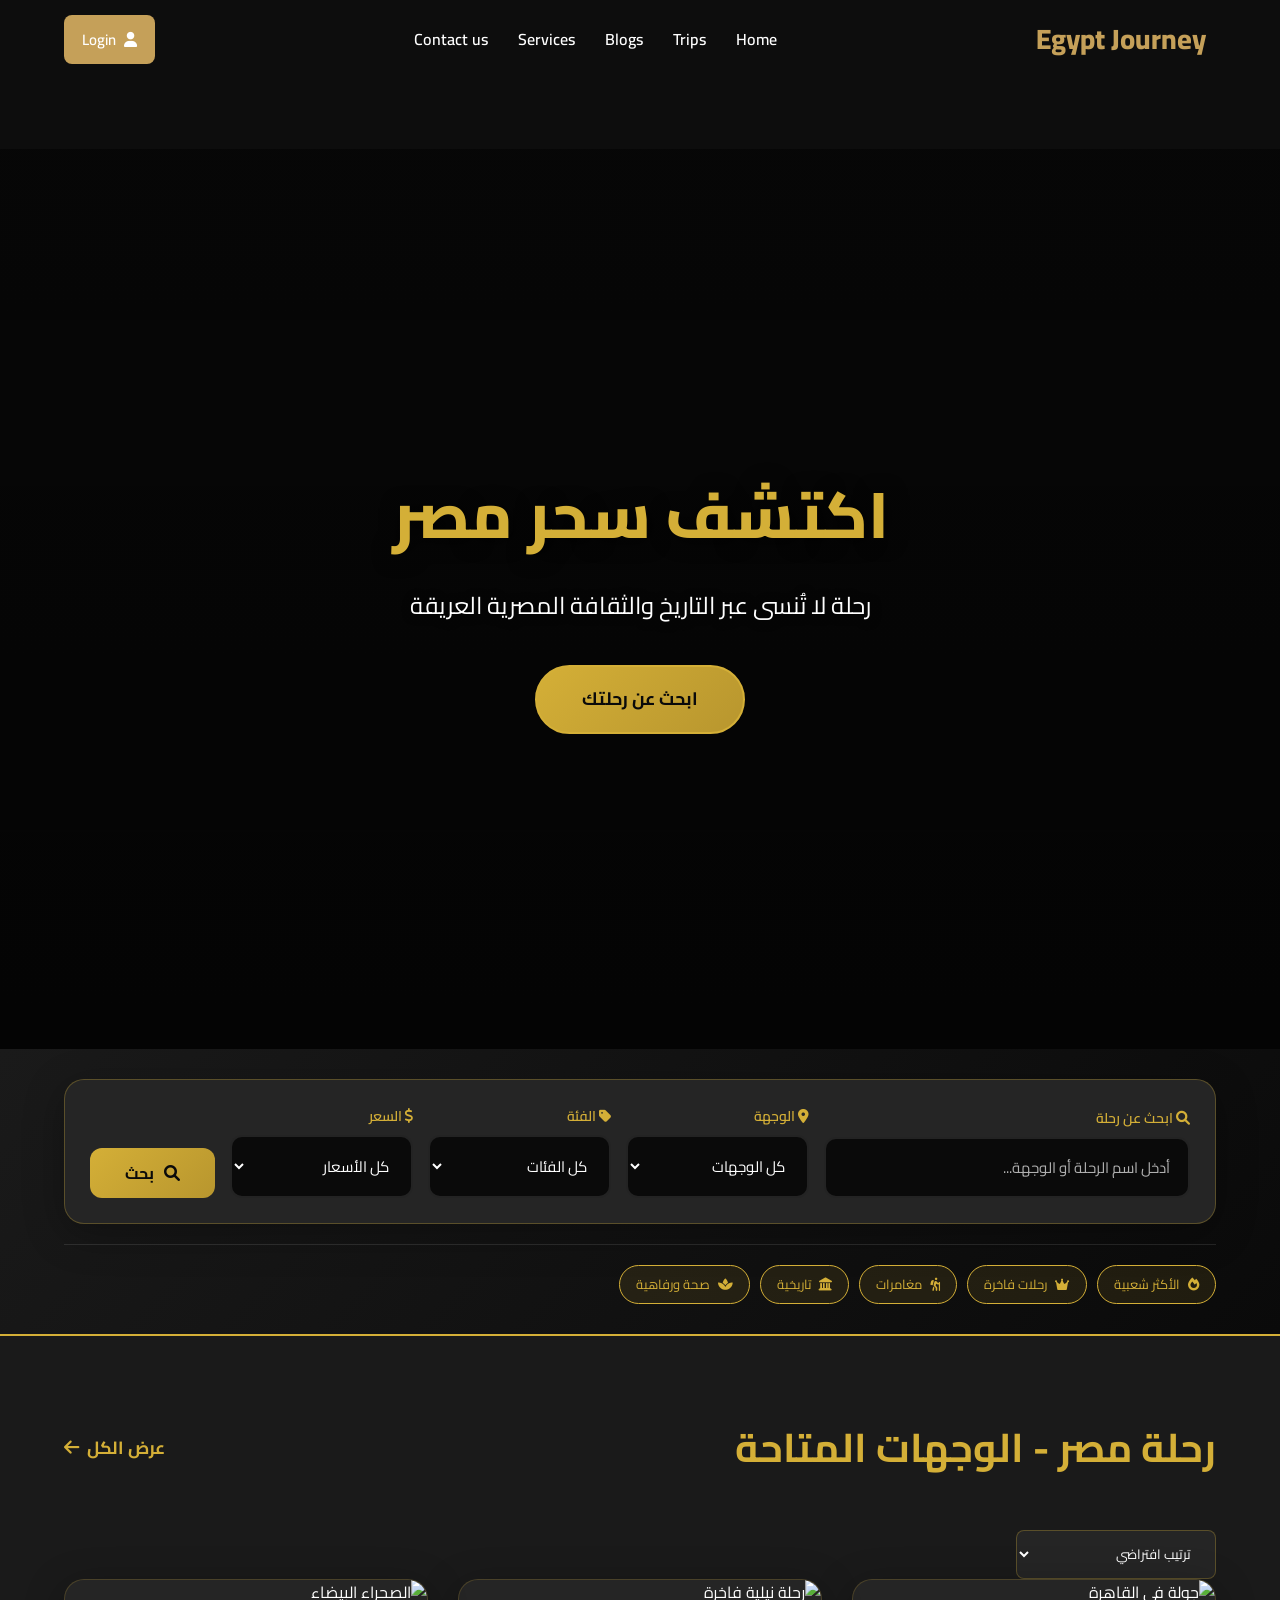
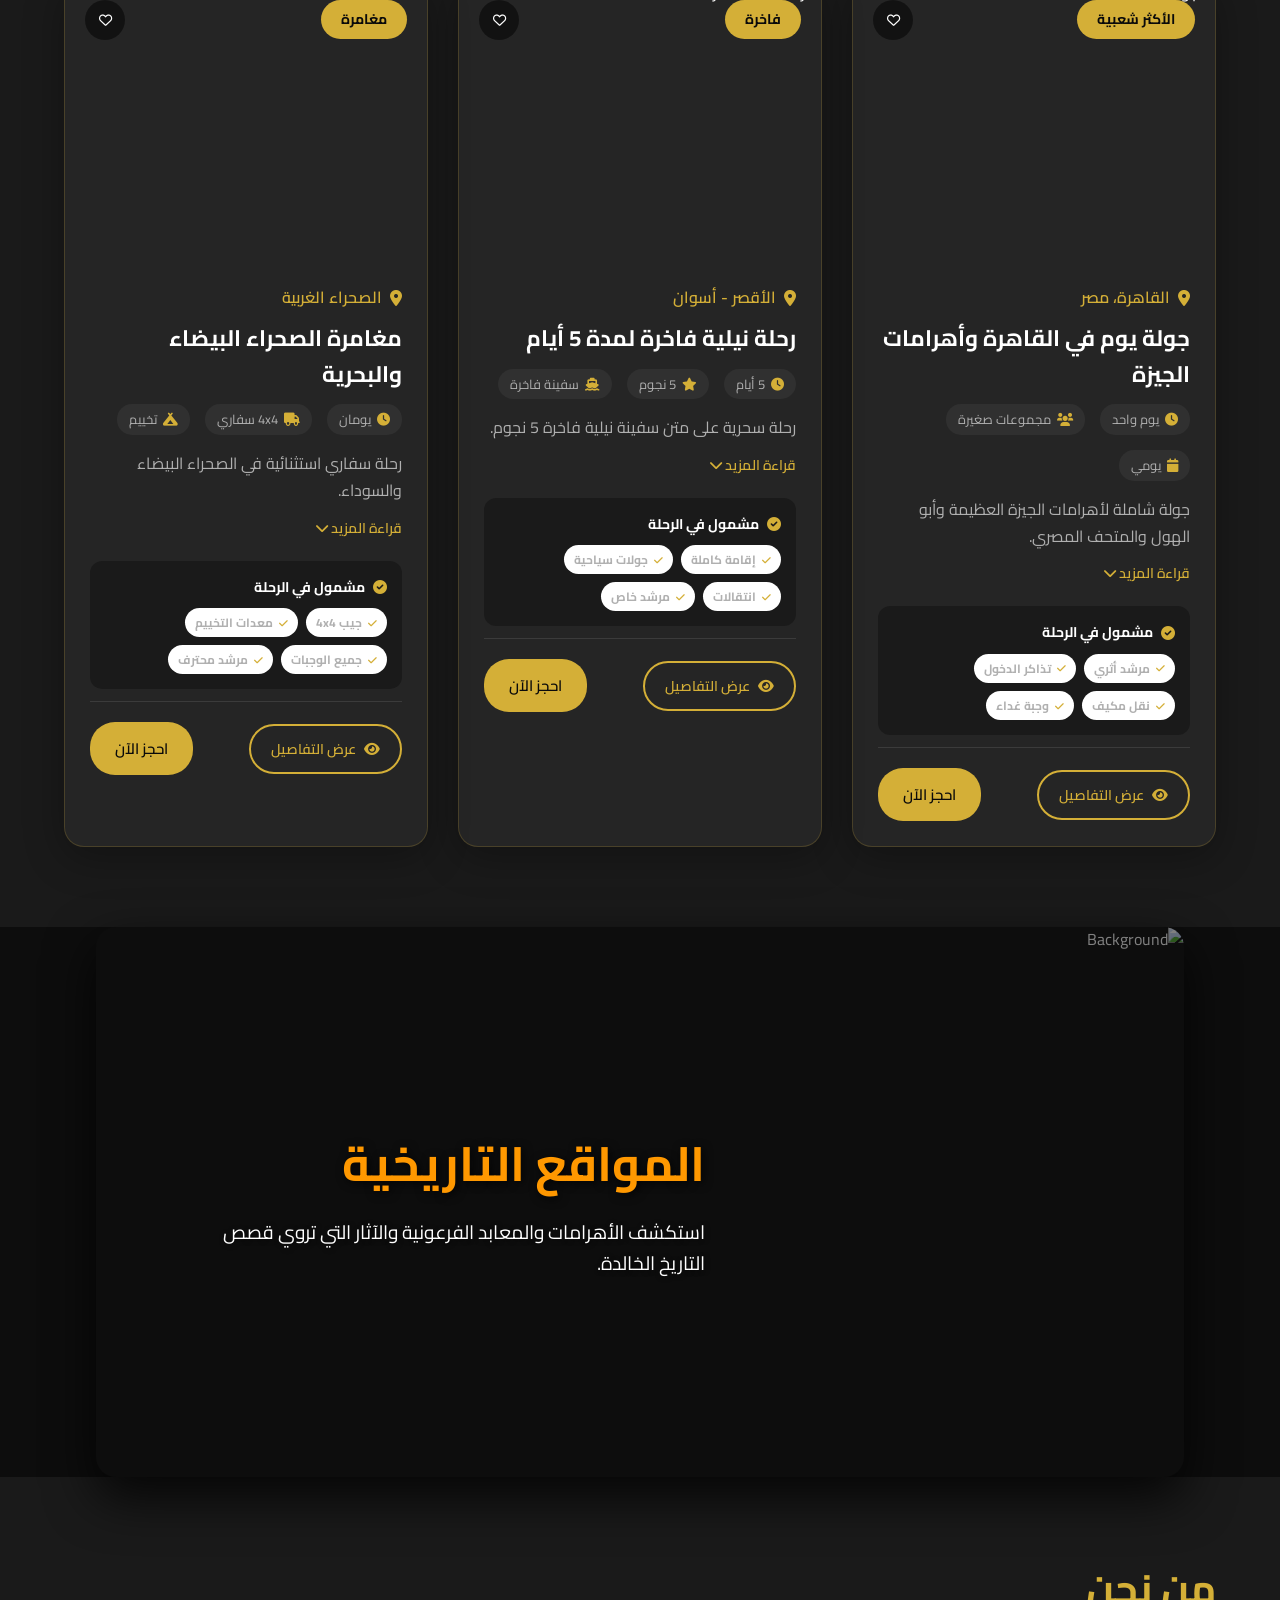
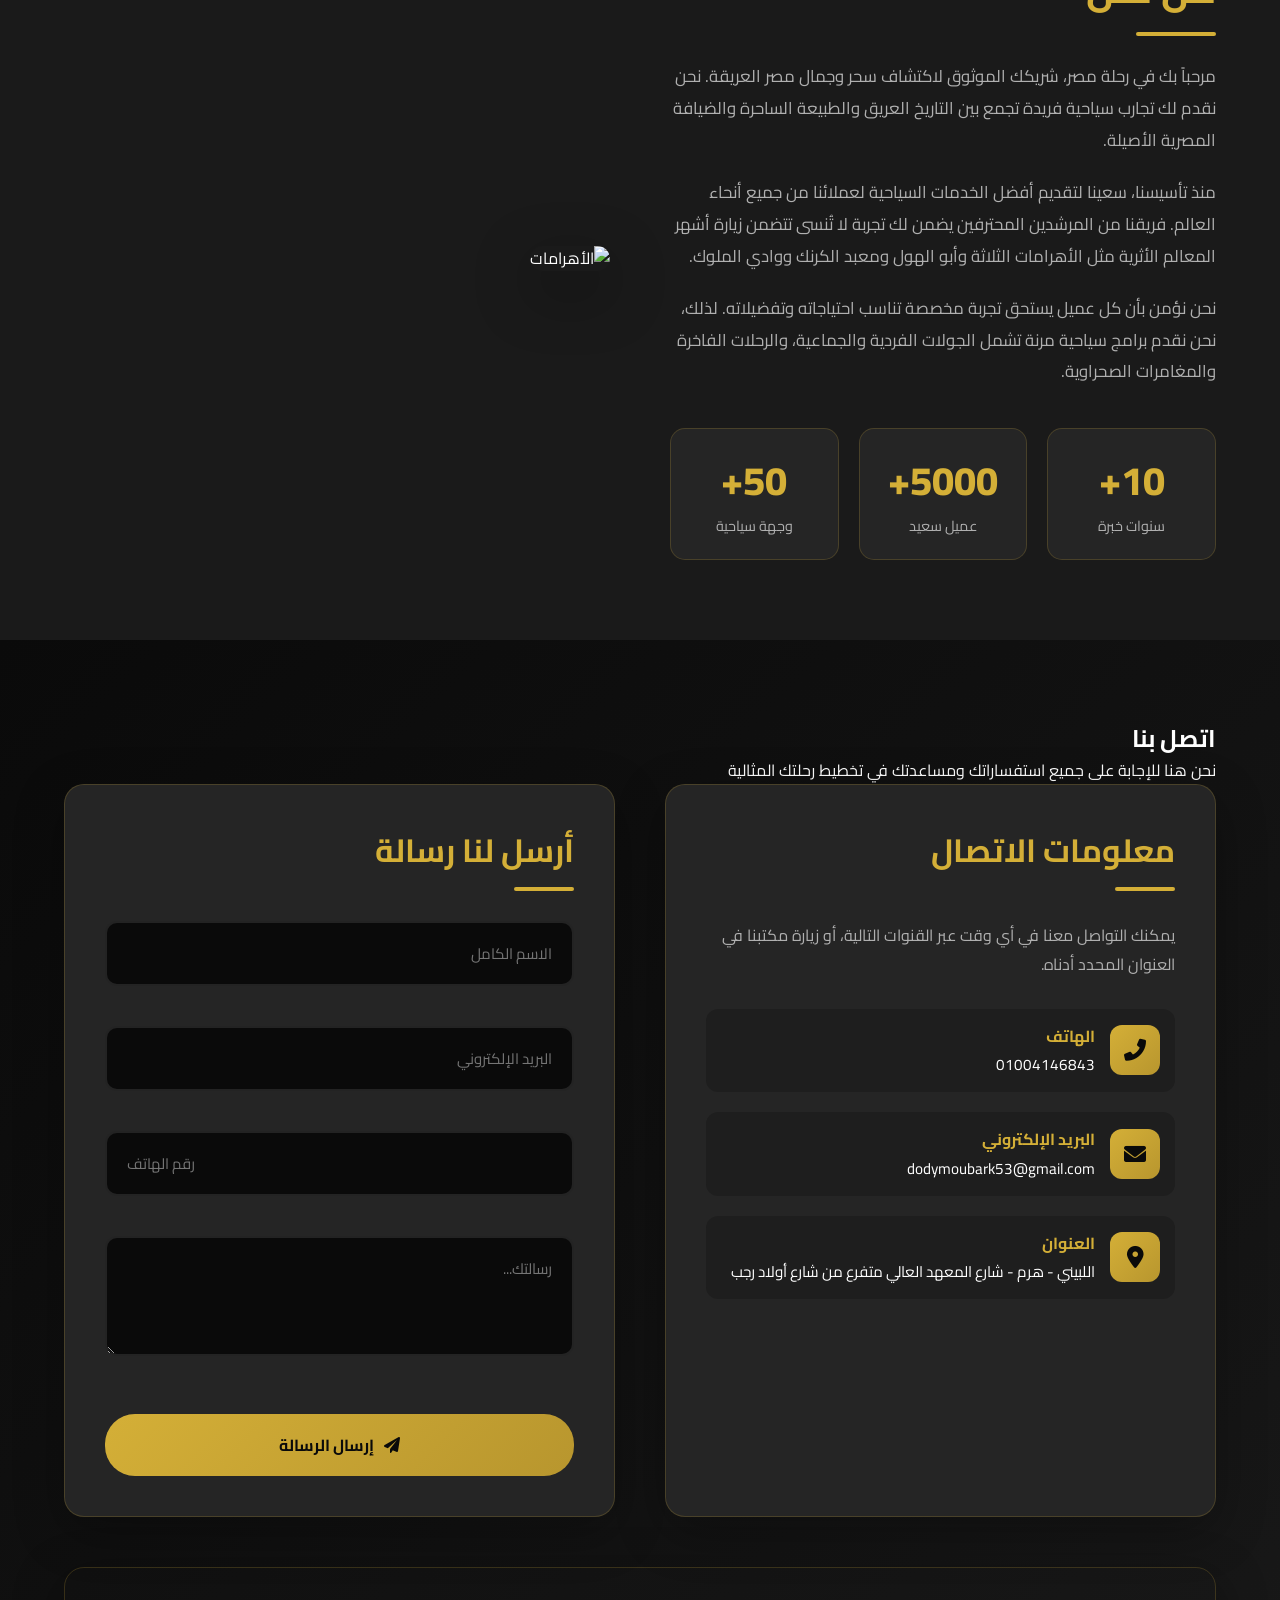
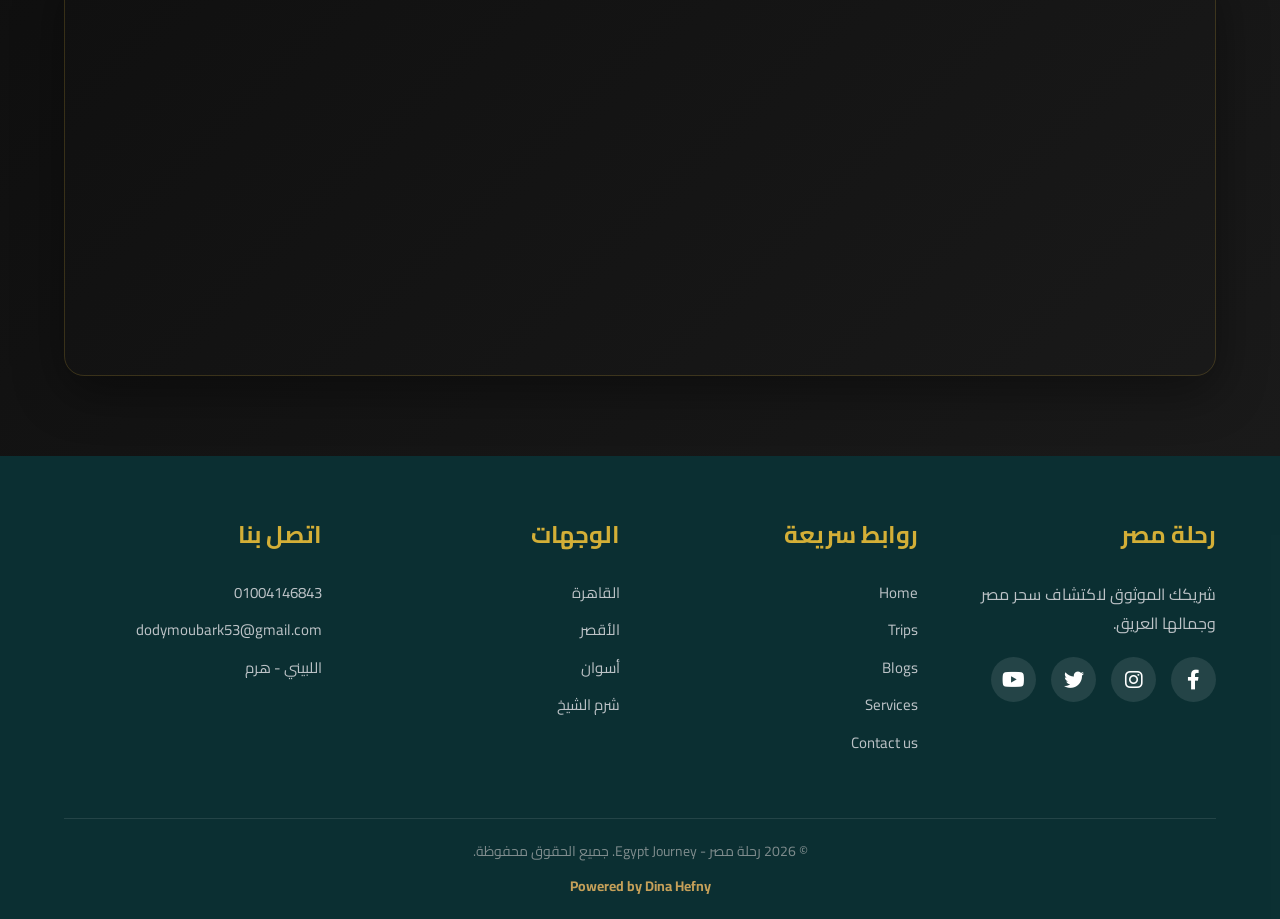
==== index.html @ 9438508a "Add files via upload" ====
﻿<!doctype html>
<html lang="ar" dir="rtl">
  <head>
    <meta charset="UTF-8" />
    <meta name="viewport" content="width=device-width, initial-scale=1.0" />
    <title>Egypt Journey | Tours & Travel</title>
    <link
      href="https://fonts.googleapis.com/css2?family=Cairo:wght@300;400;500;600;700;800&display=swap"
      rel="stylesheet"
    />
    <link
      rel="stylesheet"
      href="https://cdnjs.cloudflare.com/ajax/libs/font-awesome/6.4.0/css/all.min.css"
    />
    <link
      rel="stylesheet"
      href="https://cdnjs.cloudflare.com/ajax/libs/noUiSlider/15.7.0/nouislider.min.css"
    />
    <link
      rel="stylesheet"
      href="https://cdnjs.cloudflare.com/ajax/libs/font-awesome/6.0.0/css/all.min.css"
    />
    <link rel="stylesheet" href="style.css" />
  </head>

  <body>
    <nav class="navbar">
  <a href="#" class="logo">
    <i class="fas fa-pyramid"></i>
    Egypt Journey
  </a>

  <!-- زر الموبايل -->
  <button class="menu-toggle" id="menuToggle">
    <i class="fas fa-bars"></i>
  </button>

  <!-- القائمة -->
  <ul class="nav-menu" id="navMenu">
    <li><a href="index.html">Home</a></li>
    <li><a href="index.html#trips">Trips</a></li>
    <li><a href="index.html#blogs">Blogs</a></li>
    <li><a href="index.html#services">Services</a></li>
    <li><a href="index.html#contact">Contact us</a></li>

    <!-- زر اللوجين للموبايل -->
    <li class="mobile-login">
      <button class="login-btn" onclick="openLogin()">
        <i class="fas fa-user"></i> Login
      </button>
    </li>
  </ul>

  <!-- زر اللوجين للديسكتوب -->
  <div class="nav-actions">
    <button class="login-btn" onclick="openLogin()">
      <i class="fas fa-user"></i> Login
    </button>
  </div>
</nav>
    <!-- Hero Section -->
    <section class="hero">
      <video class="hero-video" autoplay muted loop playsinline>
        <source src="imgs/video33.mp4" type="video/mp4" />
      </video>

      <div class="hero-overlay"></div>

      <div class="hero-content">
        <h1>اكتشف سحر مصر</h1>
        <p>رحلة لا تُنسى عبر التاريخ والثقافة المصرية العريقة</p>
        <a href="#search-section" class="cta-button">ابحث عن رحلتك</a>
      </div>
    </section>

    <!-- Advanced Search Section -->
    <section class="search-section" id="search-section">
      <div class="search-container">
        <div class="search-box">
          <div class="search-input-group">
            <label><i class="fas fa-search"></i> ابحث عن رحلة</label>
            <input
              type="text"
              id="searchInput"
              placeholder="أدخل اسم الرحلة أو الوجهة..."
            />
          </div>

          <div class="search-input-group">
            <label><i class="fas fa-map-marker-alt"></i> الوجهة</label>
            <select id="locationFilter">
              <option value="">كل الوجهات</option>
              <option value="القاهرة">القاهرة</option>
              <option value="الأقصر">الأقصر</option>
              <option value="أسوان">أسوان</option>
              <option value="شرم الشيخ">شرم الشيخ</option>
              <option value="الغردقة">الغردقة</option>
              <option value="الإسكندرية">الإسكندرية</option>
              <option value="سيناء">سيناء</option>
              <option value="الصحراء الغربية">الصحراء الغربية</option>
              <option value="واحة سيوة">واحة سيوة</option>
            </select>
          </div>

          <div class="search-input-group">
            <label><i class="fas fa-tag"></i> الفئة</label>
            <select id="categoryFilter">
              <option value="">كل الفئات</option>
              <option value="شعبية">الأكثر شعبية</option>
              <option value="فاخرة">رحلات فاخرة</option>
              <option value="مغامرة">مغامرات</option>
              <option value="تاريخية">رحلات تاريخية</option>
              <option value="صحة">رعاية صحية</option>
            </select>
          </div>

          <div class="search-input-group">
            <label><i class="fas fa-dollar-sign"></i> السعر</label>
            <select id="priceFilter">
              <option value="">كل الأسعار</option>
              <option value="0-100">أقل من 100$</option>
              <option value="100-200">100$ - 200$</option>
              <option value="200-400">200$ - 400$</option>
              <option value="400+">400$ وأكثر</option>
            </select>
          </div>

          <button class="search-btn" onclick="applyFilters()">
            <i class="fas fa-search"></i>
            بحث
          </button>
        </div>

        <div class="filter-tags" id="filterTags">
          <span class="filter-tag" onclick="filterByCategory('شعبية')">
            <i class="fas fa-fire"></i> الأكثر شعبية
          </span>
          <span class="filter-tag" onclick="filterByCategory('فاخرة')">
            <i class="fas fa-crown"></i> رحلات فاخرة
          </span>
          <span class="filter-tag" onclick="filterByCategory('مغامرة')">
            <i class="fas fa-hiking"></i> مغامرات
          </span>
          <span class="filter-tag" onclick="filterByCategory('تاريخية')">
            <i class="fas fa-landmark"></i> تاريخية
          </span>
          <span class="filter-tag" onclick="filterByCategory('صحة')">
            <i class="fas fa-spa"></i> صحة ورفاهية
          </span>
        </div>
      </div>
    </section>

    <!-- Destinations Section -->
    <section class="destinations" id="destinations">
      <div class="destinations-container">
        <div class="destinations-header">
          <h2>رحلة مصر - الوجهات المتاحة</h2>
          <a href="#trips" class="view-all">
            عرض الكل
            <i class="fas fa-arrow-left"></i>
          </a>
        </div>

        
          <div class="sort-options">
            <select id="sortSelect" onchange="sortTrips()">
              <option value="default">ترتيب افتراضي</option>
              <option value="price-low">السعر: من الأقل للأعلى</option>
              <option value="price-high">السعر: من الأعلى للأقل</option>
              <option value="duration-low">المدة: من الأقصر للأطول</option>
              <option value="duration-high">المدة: من الأطول للأقصر</option>
              <option value="popular">الأكثر شعبية</option>
            </select>
          </div>
        </div>

        <div class="destinations-grid" id="trips">
          <div
            class="destination-card"
            data-category="شعبية تاريخية"
            data-location="القاهرة"
            data-price="85"
            data-duration="1"
            data-popular="true"
          >
            <div class="destination-img-container">
              <img
                src="https://images.unsplash.com/photo-1503177119275-0aa32b3a9368"
                alt="جولة في القاهرة"
                class="destination-img"
              />
              <span class="destination-badge">الأكثر شعبية</span>
              <button
                class="destination-wishlist"
                onclick="toggleWishlist(this)"
              >
                <i class="far fa-heart"></i>
              </button>
            </div>
            <div class="destination-info">
              <div class="destination-location">
                <i class="fas fa-map-marker-alt"></i> القاهرة، مصر
              </div>
              <h3>جولة يوم في القاهرة وأهرامات الجيزة</h3>
              <div class="trip-meta">
                <span class="trip-meta-item"
                  ><i class="fas fa-clock"></i> يوم واحد</span
                >
                <span class="trip-meta-item"
                  ><i class="fas fa-users"></i> مجموعات صغيرة</span
                >
                <span class="trip-meta-item"
                  ><i class="fas fa-calendar"></i> يومي</span
                >
              </div>
              <div class="trip-details">
                <p class="trip-short-desc">
                  جولة شاملة لأهرامات الجيزة العظيمة وأبو الهول والمتحف المصري.
                </p>
                <p class="trip-full-desc">
                  جولة شاملة مع مرشد لأهرامات الجيزة وأبو الهول ومعبد الوادي.
                  تتضمن الرحلة أيضاً زيارة للمتحف المصري في ميدان التحرير
                  للاطلاع على كنوز الملك توت عنخ آمون. تشمل الوجبة الغذائية في
                  مطعم محلي.
                </p>
                <button
                  class="read-more-btn"
                  onclick="toggleDescription(this, event)"
                >
                  قراءة المزيد <i class="fas fa-chevron-down"></i>
                </button>
              </div>
              <div class="included-section">
                <div class="included-title">
                  <i class="fas fa-check-circle"></i> مشمول في الرحلة
                </div>
                <div class="included-list">
                  <span class="included-item"
                    ><i class="fas fa-check"></i> مرشد أثري</span
                  >
                  <span class="included-item"
                    ><i class="fas fa-check"></i> تذاكر الدخول</span
                  >
                  <span class="included-item"
                    ><i class="fas fa-check"></i> نقل مكيف</span
                  >
                  <span class="included-item"
                    ><i class="fas fa-check"></i> وجبة غداء</span
                  >
                </div>
              </div>
              <div class="card-actions">
                <a href="detailspage.html?id=1" class="view-details-btn"
                  ><i class="fas fa-eye"></i> عرض التفاصيل</a
                >
                <button class="book-btn" onclick="openTripModal(0)">
                  احجز الآن
                </button>
              </div>
            </div>
          </div>

          <div
            class="destination-card"
            data-category="فاخرة"
            data-location="الأقصر"
            data-price="420"
            data-duration="5"
            data-popular="true"
          >
            <div class="destination-img-container">
              <img
                src="imgs/2.webp"
                alt="رحلة نيلية فاخرة"
                class="destination-img"
              />
              <span class="destination-badge">فاخرة</span>
              <button
                class="destination-wishlist"
                onclick="toggleWishlist(this)"
              >
                <i class="far fa-heart"></i>
              </button>
            </div>
            <div class="destination-info">
              <div class="destination-location">
                <i class="fas fa-map-marker-alt"></i> الأقصر - أسوان
              </div>
              <h3>رحلة نيلية فاخرة لمدة 5 أيام</h3>
              <div class="trip-meta">
                <span class="trip-meta-item"
                  ><i class="fas fa-clock"></i> 5 أيام</span
                >
                <span class="trip-meta-item"
                  ><i class="fas fa-star"></i> 5 نجوم</span
                >
                <span class="trip-meta-item"
                  ><i class="fas fa-ship"></i> سفينة فاخرة</span
                >
              </div>
              <div class="trip-details">
                <p class="trip-short-desc">
                  رحلة سحرية على متن سفينة نيلية فاخرة 5 نجوم.
                </p>
                <p class="trip-full-desc">
                  استمتع بزيارة معبد الكرنك ومعبد الأقصر ووادي الملوك ومعبد
                  حتشبسوت في الأقصر. وفي أسوان، قم بزيارة السد العالي ومعبد فيلة
                  واستمتع برحلة فلوكة في النيل.
                </p>
                <button
                  class="read-more-btn"
                  onclick="toggleDescription(this, event)"
                >
                  قراءة المزيد <i class="fas fa-chevron-down"></i>
                </button>
              </div>
              <div class="included-section">
                <div class="included-title">
                  <i class="fas fa-check-circle"></i> مشمول في الرحلة
                </div>
                <div class="included-list">
                  <span class="included-item"
                    ><i class="fas fa-check"></i> إقامة كاملة</span
                  >
                  <span class="included-item"
                    ><i class="fas fa-check"></i> جولات سياحية</span
                  >
                  <span class="included-item"
                    ><i class="fas fa-check"></i> انتقالات</span
                  >
                  <span class="included-item"
                    ><i class="fas fa-check"></i> مرشد خاص</span
                  >
                </div>
              </div>
              <div class="card-actions">
                <a href="detailspage.html?id=2" class="view-details-btn"
                  ><i class="fas fa-eye"></i> عرض التفاصيل</a
                >
                <button class="book-btn" onclick="openTripModal(1)">
                  احجز الآن
                </button>
              </div>
            </div>
          </div>

          <div
            class="destination-card"
            data-category="مغامرة"
            data-location="الصحراء الغربية"
            data-price="190"
            data-duration="2"
            data-popular="false"
          >
            <div class="destination-img-container">
              <img
                src="imgs/4.webp"
                alt="الصحراء البيضاء"
                class="destination-img"
              />
              <span class="destination-badge">مغامرة</span>
              <button
                class="destination-wishlist"
                onclick="toggleWishlist(this)"
              >
                <i class="far fa-heart"></i>
              </button>
            </div>
            <div class="destination-info">
              <div class="destination-location">
                <i class="fas fa-map-marker-alt"></i> الصحراء الغربية
              </div>
              <h3>مغامرة الصحراء البيضاء والبحرية</h3>
              <div class="trip-meta">
                <span class="trip-meta-item"
                  ><i class="fas fa-clock"></i> يومان</span
                >
                <span class="trip-meta-item"
                  ><i class="fas fa-truck"></i> 4x4 سفاري</span
                >
                <span class="trip-meta-item"
                  ><i class="fas fa-campground"></i> تخييم</span
                >
              </div>
              <div class="trip-details">
                <p class="trip-short-desc">
                  رحلة سفاري استثنائية في الصحراء البيضاء والسوداء.
                </p>
                <p class="trip-full-desc">
                  استكشف التكوينات الحجرية الفريدة وجبل كريستال. استمتع بالتخييم
                  تحت النجوم والسباحة في الينابيع الطبيعية الساخنة في واحة
                  بحرية.
                </p>
                <button
                  class="read-more-btn"
                  onclick="toggleDescription(this, event)"
                >
                  قراءة المزيد <i class="fas fa-chevron-down"></i>
                </button>
              </div>
              <div class="included-section">
                <div class="included-title">
                  <i class="fas fa-check-circle"></i> مشمول في الرحلة
                </div>
                <div class="included-list">
                  <span class="included-item"
                    ><i class="fas fa-check"></i> جيب 4x4</span
                  >
                  <span class="included-item"
                    ><i class="fas fa-check"></i> معدات التخييم</span
                  >
                  <span class="included-item"
                    ><i class="fas fa-check"></i> جميع الوجبات</span
                  >
                  <span class="included-item"
                    ><i class="fas fa-check"></i> مرشد محترف</span
                  >
                </div>
              </div>
              <div class="card-actions">
                <a href="detailspage.html?id=3" class="view-details-btn"
                  ><i class="fas fa-eye"></i> عرض التفاصيل</a
                >
                <button class="book-btn" onclick="openTripModal(2)">
                  احجز الآن
                </button>
              </div>
            </div>
          </div>
        </div>
      </div>
    </section>

    <!-- Features Section -->
    <div class="slider-container">
      <div class="slides">
        <div class="slide">
          <img
            src="imgs/Grand-Egyptian-Museum1-1280x960.jpeg"
            class="bg-img"
            alt="Background"
          />
          <div class="overlay">
            <h2>المواقع التاريخية</h2>
            <p>
              استكشف الأهرامات والمعابد الفرعونية والآثار التي تروي قصص التاريخ
              الخالدة.
            </p>
          </div>
        </div>

        <div class="slide">
          <img src="imgs/OIP.webp" class="bg-img" alt="Background" />
          <div class="overlay">
            <h2>تجربة فريدة</h2>
            <p>
              نجمع لك بين التراث والطبيعة الساحرة في رحلة لا تُنسى عبر الزمن.
            </p>
          </div>
        </div>

        <div class="slide">
          <img
            src="imgs/الاهرامات-750x430.png"
            class="bg-img"
            alt="Background"
          />
          <div class="overlay">
            <h2>لماذا تختارنا؟</h2>
            <p>
              لأننا نهتم بأدق التفاصيل لنضمن لك راحة ملكية في كل خطوة من رحلتك.
            </p>
          </div>
        </div>

        <div class="slide">
          <img src="imgs/OIP (2).webp" class="bg-img" alt="Background" />
          <div class="overlay">
            <h2>ابدأ رحلتك الآن</h2>
            <p>اكتشف أسرار الحضارة وجمال الطبيعة معنا اليوم.</p>
          </div>
        </div>
      </div>
    </div>

    <!-- About Section -->
    <section class="about-section" id="about">
      <div class="about-container">
        <div class="about-content">
          <div class="about-text">
            <h2>من نحن</h2>
            <p>
              مرحباً بك في رحلة مصر، شريكك الموثوق لاكتشاف سحر وجمال مصر
              العريقة. نحن نقدم لك تجارب سياحية فريدة تجمع بين التاريخ العريق
              والطبيعة الساحرة والضيافة المصرية الأصيلة.
            </p>
            <p>
              منذ تأسيسنا، سعينا لتقديم أفضل الخدمات السياحية لعملائنا من جميع
              أنحاء العالم. فريقنا من المرشدين المحترفين يضمن لك تجربة لا تُنسى
              تتضمن زيارة أشهر المعالم الأثرية مثل الأهرامات الثلاثة وأبو الهول
              ومعبد الكرنك ووادي الملوك.
            </p>
            <p>
              نحن نؤمن بأن كل عميل يستحق تجربة مخصصة تناسب احتياجاته وتفضيلاته.
              لذلك، نحن نقدم برامج سياحية مرنة تشمل الجولات الفردية والجماعية،
              والرحلات الفاخرة والمغامرات الصحراوية.
            </p>
            <div class="about-stats">
              <div class="stat-item">
                <span class="stat-number">10+</span>
                <span class="stat-label">سنوات خبرة</span>
              </div>
              <div class="stat-item">
                <span class="stat-number">5000+</span>
                <span class="stat-label">عميل سعيد</span>
              </div>
              <div class="stat-item">
                <span class="stat-number">50+</span>
                <span class="stat-label">وجهة سياحية</span>
              </div>
            </div>
          </div>
          <div class="about-image">
            <img
              src="https://images.unsplash.com/photo-1539650116574-8efeb43e2750"
              alt="الأهرامات"
            />
          </div>
        </div>
      </div>
    </section>

    <!-- Contact Section -->
    <section class="contact-section" id="contact">
      <div class="contact-container">
        <div class="section-header">
          <h2>اتصل بنا</h2>
          <p>
            نحن هنا للإجابة على جميع استفساراتك ومساعدتك في تخطيط رحلتك المثالية
          </p>
        </div>
        <div class="contact-wrapper">
          <div class="contact-info">
            <h2>معلومات الاتصال</h2>
            <p>
              يمكنك التواصل معنا في أي وقت عبر القنوات التالية، أو زيارة مكتبنا
              في العنوان المحدد أدناه.
            </p>
            <div class="contact-details">
              <div class="contact-item">
                <div class="contact-icon">
                  <i class="fas fa-phone-alt"></i>
                </div>
                <div class="contact-text">
                  <h4>الهاتف</h4>
                  <p>01004146843</p>
                </div>
              </div>
              <div class="contact-item">
                <div class="contact-icon">
                  <i class="fas fa-envelope"></i>
                </div>
                <div class="contact-text">
                  <h4>البريد الإلكتروني</h4>
                  <p>dodymoubark53@gmail.com</p>
                </div>
              </div>
              <div class="contact-item">
                <div class="contact-icon">
                  <i class="fas fa-map-marker-alt"></i>
                </div>
                <div class="contact-text">
                  <h4>العنوان</h4>
                  <p>
                    اللبيني - هرم - شارع المعهد العالي متفرع من شارع أولاد رجب
                  </p>
                </div>
              </div>
            </div>
          </div>
          <div class="contact-form-wrapper">
            <h2>أرسل لنا رسالة</h2>
            <form class="contact-form">
              <div class="form-group">
                <input type="text" placeholder="الاسم الكامل" required />
              </div>
              <div class="form-group">
                <input type="email" placeholder="البريد الإلكتروني" required />
              </div>
              <div class="form-group">
                <input type="tel" placeholder="رقم الهاتف" />
              </div>
              <div class="form-group">
                <textarea placeholder="رسالتك..." required></textarea>
              </div>
              <button type="submit" class="submit-btn">
                <i class="fas fa-paper-plane"></i>
                إرسال الرسالة
              </button>
            </form>
          </div>
        </div>
        <div class="map-container">
          <iframe
            src="https://www.google.com/maps/embed?pb=!1m18!1m12!1m3!1d3455.5!2d31.1!3d29.9!2m3!1f0!2f0!3f0!3m2!1i1024!2i768!4f13.1!3m3!1m2!1s0x0%3A0x0!2zMjnCsDU0JzAwLjAiTiAzMcKwMDYnMDAuMCJF!5e0!3m2!1sen!2seg!4v1620000000000!5m2!1sen!2seg"
            allowfullscreen=""
            loading="lazy"
            referrerpolicy="no-referrer-when-downgrade"
          ></iframe>
        </div>
      </div>
    </section>
    <!-- Footer -->
    <footer>
      <div class="footer-container">
        <div class="footer-col">
          <h3>رحلة مصر</h3>
          <p>شريكك الموثوق لاكتشاف سحر مصر وجمالها العريق.</p>
          <div class="social-links">
            <a href="#"><i class="fab fa-facebook-f"></i></a>
            <a href="#"><i class="fab fa-instagram"></i></a>
            <a href="#"><i class="fab fa-twitter"></i></a>
            <a href="#"><i class="fab fa-youtube"></i></a>
          </div>
        </div>
        <div class="footer-col">
          <h3>روابط سريعة</h3>
        <ul class="footer-links">
          <li><a href="#index.html">Home</a></li>
          <li><a href="#trips">Trips</a></li>
          <li><a href="#blogs">Blogs</a></li>
          <li><a href="#services">Services</a></li>
          <li><a href="#contact">Contact us</a></li>
        </ul>

        </div>
        <div class="footer-col">
          <h3>الوجهات</h3>
          <ul>
            <li><a href="#">القاهرة</a></li>
            <li><a href="#">الأقصر</a></li>
            <li><a href="#">أسوان</a></li>
            <li><a href="#">شرم الشيخ</a></li>
          </ul>
        </div>
        <div class="footer-col">
          <h3>اتصل بنا</h3>
          <ul>
            <li><a href="tel:01004146843">01004146843</a></li>
            <li>
              <a href="mailto:dodymoubark53@gmail.com"
                >dodymoubark53@gmail.com</a
              >
            </li>
            <li><a href="#">اللبيني - هرم</a></li>
          </ul>
        </div>
      </div>
      <div class="copyright">
        <p>&copy; 2026 رحلة مصر - Egypt Journey. جميع الحقوق محفوظة.</p>
        <p style="margin-top: 10px; font-weight: bold; color: #c5a059">
          Powered by Dina Hefny
        </p>
      </div>
    </footer>
    <div id="loginModal" class="modal">
  <div class="modal-content">
    <span class="close-btn" onclick="closeLogin()">&times;</span>
    <h2>Login</h2>
    <form>
      <div class="input-group">
        <label>Email</label>
        <input type="email" placeholder="Enter your email">
      </div>
      <div class="input-group">
        <label>Password</label>
        <input type="password" placeholder="Enter your password">
      </div>
      <button type="submit" class="submit-btn">Login</button>
    </form>
  </div>
</div>
        <script src="script.js"></script>
  </body>
  
</html>
---- style.css ----
:root {
  --primary-black: #0a0a0a;
  --secondary-black: #1a1a1a;
  --dark-gray: #252525;
  --gold: #d4af37;
  --gold-bright: #f4cf67;
  --gold-dark: #b8962e;
  --white: #ffffff;
  --light-gray: #f5f5f5;
  --dark-text: #ffffff;
  --light-text: #b0b0b0;
  --bg-light: #0d0d0d;
  --bg-dark: #0a0a0a;
  --success: #27ae60;
  --danger: #e74c3c;
  scroll-behavior: smooth;
}

* {
  margin: 0;
  padding: 0;
  box-sizing: border-box;
  font-family: "Cairo", sans-serif;
}

body {
  background-color: var(--bg-light);
  color: var(--dark-text);
  line-height: 1.6;
}
/* =========================
   HEADER
========================= */

header {
  background: linear-gradient(
    180deg,
    rgba(10, 10, 10, 0.98) 0%,
    rgba(10, 10, 10, 0.9) 100%
  );

  backdrop-filter: blur(10px);

  box-shadow: 0 2px 30px rgba(212, 175, 55, 0.15);

  position: fixed;
  top: 0;
  left: 0;

  width: 100%;

  z-index: 1000;
}

/* =========================
   NAVBAR
========================= */

.navbar {
  max-width: 1400px;

  margin: auto;

  padding: 15px 5%;

  display: flex;
  justify-content: space-between;
  align-items: center;

  position: relative;
}

/* =========================
   LOGO
========================= */

.logo {
  text-decoration: none;

  color: #c5a059;

  font-size: 28px;
  font-weight: 800;

  display: flex;
  align-items: center;
  gap: 10px;

  z-index: 1001;
}

/* =========================
   MENU
========================= */

.nav-menu {
  display: flex;
  align-items: center;
  gap: 30px;

  list-style: none;
}

.nav-menu li {
  list-style: none;
}

.nav-menu a {
  color: white;

  text-decoration: none;

  font-size: 16px;
  font-weight: 600;

  position: relative;

  transition: 0.3s;
}

.nav-menu a::after {
  content: "";

  position: absolute;

  bottom: -5px;
  left: 0;

  width: 0;
  height: 2px;

  background: #c5a059;

  transition: 0.3s;
}

.nav-menu a:hover {
  color: #c5a059;
}

.nav-menu a:hover::after {
  width: 100%;
}

/* =========================
   LOGIN BUTTON
========================= */

.login-btn {
  background: #c5a059;
  color: white;

  border: none;

  padding: 10px 18px;

  border-radius: 8px;

  cursor: pointer;

  display: flex;
  align-items: center;
  gap: 8px;

  font-size: 15px;
  font-weight: 600;

  transition: 0.3s;
}

.login-btn:hover {
  background: #b08e4d;
  transform: translateY(-2px);
}

/* =========================
   MENU BUTTON
========================= */

.menu-toggle {
  display: none;

  background: transparent;
  border: none;

  color: white;

  font-size: 28px;

  cursor: pointer;

  z-index: 1001;
}

/* =========================
   MOBILE LOGIN
========================= */

.mobile-login {
  display: none;
}

/* =========================
   MODAL
========================= */

.modal {
  display: none;
  position: fixed;
  left: 0;
  top: 0;
  width: 100%;
  height: 100%;
  background: rgba(0, 0, 0, 0.7);
  z-index: 3000;
  padding: 20px;
}

.modal-content {
  background: white;
  width: 90%;
  max-width: 400px;
  margin: 80px auto;
  padding: 30px;
  border-radius: 15px;
animation: fadein 0.3s ease;
  position: relative;
}

.close-btn {
  position: absolute;

  right: 15px;
  top: 10px;

  font-size: 24px;

  cursor: pointer;
}

/* =========================
   FORM
========================= */

.input-group {
  margin-bottom: 15px;
}

.input-group label {
  display: block;

  margin-bottom: 5px;

  font-weight: bold;
}

.input-group input {
  width: 100%;

  padding: 12px;

  border: 1px solid #ddd;

  border-radius: 8px;

  outline: none;
}

.submit-btn {
  width: 100%;

  padding: 12px;

  background: #c5a059;
  color: white;

  border: none;

  border-radius: 8px;

  cursor: pointer;

  font-size: 16px;
  font-weight: bold;
}

/* =========================
   TABLET
========================= */

@media (max-width: 992px) {
  .nav-menu {
    gap: 20px;
  }
}
/* =========================
 /* =========================
   MOBILE (768px) - الحل النهائي
========================= */

@media (max-width: 768px) {
  body {
    overflow-x: hidden;
  }

  /* الزرار لازم يكون واخد position عشان الـ z-index يشتغل */
  .menu-toggle {
    display: block;
    position: relative; 
    z-index: 2001; 
    color: white !important; /* عشان نتأكد إنه باين */
  }

  .nav-actions {
    display: none;
  }

  .mobile-login {
    display: block !important;
  }

  .nav-menu {
    position: fixed; 
    top: 0;
    right: -100%; /* مستخبية بره */
    width: 250px; /* عرض محدد عشان تبان */
    height: 100vh;
    background: #0a0a0a !important; /* لون غامق صريح */
    display: flex !important; /* لازم تكون فليكس */
    flex-direction: column;
    justify-content: center;
    align-items: center;
    gap: 30px;
    transition: 0.4s ease-in-out;
    z-index: 2000; 
    box-shadow: -10px 0 20px rgba(0,0,0,0.5);
    
    /* إلغاء أي خصائص قديمة ممكن تعطلها */
    max-height: none !important; 
    overflow: visible !important;
    opacity: 1 !important;
  }

  /* الكلاس اللي الـ JS بيضيفه */
  .nav-menu.active {
    right: 0 !important; /* بتدخل الشاشة */
  }

  .nav-menu li {
    width: 100%;
    text-align: center;
  }

  .nav-menu a {
    font-size: 20px;
    color: white !important;
    display: block;
  }
}
/* =========================
   SMALL MOBILE
========================= */

@media (max-width: 480px) {

  .navbar {
    padding: 15px;
  }

  .logo {
    font-size: 20px;
  }

  .nav-menu a {
    font-size: 16px;
  }

  .login-btn {
    width: 100%;
    justify-content: center;
  }

  .modal-content {
    margin-top: 100px;
  }
}
/* Hero Section */
.hero {
  height: 100vh;
  position: relative;
  display: flex;
  flex-direction: column;
  justify-content: center;
  align-items: center;
  text-align: center;
  color: var(--white);
  padding: 20px;
  margin-top: 70px;
  overflow: hidden;
}

.hero-video {
  position: absolute;
  top: 50%;
  left: 50%;
  min-width: 100%;
  min-height: 100%;
  width: 100vw;
  height: 100vh;
  transform: translate(-50%, -50%);
  z-index: -1;
  object-fit: cover;
  pointer-events: none;
}

.hero-overlay {
  position: absolute;
  top: 0;
  left: 0;
  width: 100%;
  height: 100%;
  background: linear-gradient(rgba(0, 0, 0, 0.5), rgba(0, 0, 0, 0.7));
  z-index: 0;
}

.hero-content {
  position: relative;
  z-index: 1;
}

.hero h1 {
  font-size: 4rem;
  font-weight: 800;
  margin-bottom: 20px;
  text-shadow: 2px 2px 20px rgba(0, 0, 0, 0.8);
  animation: fadeInUp 1s ease;
  color: var(--gold);
}

.hero p {
  font-size: 1.5rem;
  margin-bottom: 40px;
  opacity: 0.95;
  animation: fadeInUp 1s ease 0.2s both;
  text-shadow: 1px 1px 10px rgba(0, 0, 0, 0.8);
}

.cta-button {
  background: linear-gradient(135deg, var(--gold), var(--gold-dark));
  color: var(--primary-black);
  padding: 18px 45px;
  font-size: 18px;
  font-weight: 700;
  border: 2px solid var(--gold);
  border-radius: 50px;
  cursor: pointer;
  transition: all 0.3s ease;
  text-decoration: none;
  display: inline-block;
  animation: fadeInUp 1s ease 0.4s both;
}

.cta-button:hover {
  background: linear-gradient(135deg, var(--gold-bright), var(--gold));
  transform: translateY(-3px);
  box-shadow: 0 10px 40px rgba(212, 175, 55, 0.5);
}

@keyframes fadeInUp {
  from {
    opacity: 0;
    transform: translateY(30px);
  }

  to {
    opacity: 1;
    transform: translateY(0);
  }
}

/* Advanced Search Bar */
.search-section {
  background: linear-gradient(
    135deg,
    var(--secondary-black) 0%,
    var(--primary-black) 100%
  );
  padding: 30px 5%;
  border-bottom: 2px solid var(--gold);
}

.search-container {
  max-width: 1200px;
  margin: 0 auto;
}

.search-box {
  background: var(--dark-gray);
  border-radius: 20px;
  padding: 25px;
  display: grid;
  grid-template-columns: 2fr 1fr 1fr 1fr auto;
  gap: 15px;
  align-items: end;
  border: 1px solid rgba(212, 175, 55, 0.3);
  box-shadow: 0 10px 40px rgba(0, 0, 0, 0.3);
}

.search-input-group {
  display: flex;
  flex-direction: column;
  gap: 8px;
}

.search-input-group label {
  font-size: 14px;
  color: var(--gold);
  font-weight: 600;
}

.search-input-group input,
.search-input-group select {
  padding: 14px 18px;
  border: 2px solid rgba(255, 255, 255, 0.1);
  border-radius: 12px;
  background: var(--primary-black);
  color: var(--white);
  font-size: 15px;
  font-family: "Cairo", sans-serif;
  transition: all 0.3s ease;
}

.search-input-group input:focus,
.search-input-group select:focus {
  outline: none;
  border-color: var(--gold);
  box-shadow: 0 0 0 4px rgba(212, 175, 55, 0.1);
}

.search-input-group input::placeholder {
  color: var(--light-text);
}

.search-btn {
  background: linear-gradient(135deg, var(--gold), var(--gold-dark));
  color: var(--primary-black);
  padding: 16px 35px;
  border: none;
  border-radius: 12px;
  font-weight: 700;
  font-size: 16px;
  cursor: pointer;
  transition: all 0.3s ease;
  display: flex;
  align-items: center;
  gap: 10px;
  height: 50px;
}

.search-btn:hover {
  background: linear-gradient(135deg, var(--gold-bright), var(--gold));
  transform: translateY(-2px);
  box-shadow: 0 5px 20px rgba(212, 175, 55, 0.4);
}

/* Filter Tags */
.filter-tags {
  display: flex;
  flex-wrap: wrap;
  gap: 10px;
  margin-top: 20px;
  padding-top: 20px;
  border-top: 1px solid rgba(255, 255, 255, 0.1);
}

.filter-tag {
  background: rgba(212, 175, 55, 0.1);
  border: 1px solid var(--gold);
  color: var(--gold);
  padding: 8px 16px;
  border-radius: 20px;
  font-size: 13px;
  cursor: pointer;
  transition: all 0.3s ease;
  display: flex;
  align-items: center;
  gap: 8px;
}

.filter-tag:hover,
.filter-tag.active {
  background: var(--gold);
  color: var(--primary-black);
}

.filter-tag .close-tag {
  font-size: 10px;
  opacity: 0.7;
}

.filter-tag .close-tag:hover {
  opacity: 1;
}

/* Results Counter */
.results-info {
  display: flex;
  justify-content: space-between;
  align-items: center;
  margin-bottom: 30px;
  flex-wrap: wrap;
  gap: 15px;
}

.results-count {
  font-size: 1.1rem;
  color: var(--light-text);
}

.results-count span {
  color: var(--gold);
  font-weight: 700;
}

.sort-options select {
  padding: 10px 20px;
  border: 1px solid rgba(212, 175, 55, 0.3);
  border-radius: 8px;
  background: var(--dark-gray);
  color: var(--white);
  font-family: "Cairo", sans-serif;
  cursor: pointer;
}

/* Features Section */
  

      /* حاوية السلايدر الأساسية (نفس مقاسات الكود الأول) */
      .slider-container {
        margin: auto;
        position: relative;
        width: 85%;
        max-width: 1100px;
        height: 550px;
        overflow: hidden;
        border-radius: 20px;
        box-shadow: 0 20px 50px rgba(0, 0, 0, 0.8);
      }

      /* الصور وتأثير الحركة (نفس المنطق) */
      .slides {
        display: flex;
        width: 400%; /* عدد المميزات 4 */
        height: 100%;
        animation: slideAnimation 16s infinite ease-in-out;
      }

      .slide {
        width: 25%; /* تقسيم العرض على 4 */
        height: 100%;
        position: relative;
      }

      /* تنسيق الصور والخلفية داخل السلايد */
      .slide .bg-img {
        width: 100%;
        height: 100%;
        object-fit: cover;
        filter: brightness(0.5); /* تغميق الخلفية عشان الكلام يظهر */
      }

      /* إضافة الشخصية (Character) فوق الخلفية */
      .character-img {
        position: absolute;
        bottom: 0;
        right: 10%;
        height: 90%;
        z-index: 5;
        transition: 0.5s;
      }

      /* انيميشن الحركة التلقائية (معدل ليتناسب مع RTL) */
      @keyframes slideAnimation {
        0%, 20% { transform: translateX(0); }
        25%, 45% { transform: translateX(25%); }
        50%, 70% { transform: translateX(50%); }
        75%, 95% { transform: translateX(75%); }
        100% { transform: translateX(0); }
      }

      /* الطبقة اللي بتخلي الكلام يظهر (نفس استايل الكود الأول) */
      .overlay {
        position: absolute;
        top: 50%;
        left: 10%;
        transform: translateY(-50%);
        color: white;
        z-index: 10;
        max-width: 500px;
        text-align: right;
      }

      .overlay h2 {
        font-size: 3rem;
        margin-bottom: 15px;
        color: #ff9800; /* لون مميز للعنوان */
        text-shadow: 2px 2px 10px rgba(0, 0, 0, 0.8);
      }

      .overlay p {
        font-size: 1.2rem;
        line-height: 1.6;
        text-shadow: 1px 1px 5px rgba(0, 0, 0, 0.5);
      }

      /* أيقونة اختيارية فوق العنوان */
      .feature-icon {
        font-size: 2.5rem;
        margin-bottom: 10px;
        display: block;
      }
/* Destinations Section */
.destinations {
  background: var(--secondary-black);
  padding: 80px 5%;
}

.destinations-container {
  max-width: 1400px;
  margin: 0 auto;
}

.destinations-header {
  display: flex;
  justify-content: space-between;
  align-items: center;
  margin-bottom: 50px;
  flex-wrap: wrap;
  gap: 20px;
}

.destinations-header h2 {
  font-size: 2.5rem;
  color: var(--gold);
}

.view-all {
  color: var(--gold);
  text-decoration: none;
  font-weight: 700;
  font-size: 1.1rem;
  display: flex;
  align-items: center;
  gap: 8px;
  transition: 0.3s;
}

.view-all:hover {
  color: var(--gold-bright);
  gap: 15px;
}

.destinations-grid {
  display: grid;
  grid-template-columns: repeat(auto-fit, minmax(320px, 1fr));
  gap: 30px;
}

.destination-card {
  background: var(--dark-gray);
  border-radius: 20px;
  overflow: hidden;
  box-shadow: 0 10px 40px rgba(0, 0, 0, 0.3);
  transition: all 0.4s cubic-bezier(0.175, 0.885, 0.32, 1.275);
  position: relative;
  border: 1px solid rgba(212, 175, 55, 0.2);
  cursor: pointer;
}

.destination-card::before {
  content: "";
  position: absolute;
  top: 0;
  left: 0;
  right: 0;
  height: 5px;
  background: linear-gradient(90deg, var(--gold), var(--gold-dark));
  transform: scaleX(0);
  transition: transform 0.4s ease;
  z-index: 10;
}

.destination-card:hover {
  transform: translateY(-15px);
  box-shadow: 0 25px 80px rgba(212, 175, 55, 0.2);
  border-color: var(--gold);
}

.destination-card:hover::before {
  transform: scaleX(1);
}

.destination-card.hidden {
  display: none;
}

.destination-img-container {
  position: relative;
  height: 280px;
  overflow: hidden;
}

.destination-img {
  width: 100%;
  height: 100%;
  object-fit: cover;
  transition: transform 0.5s ease;
}

.destination-card:hover .destination-img {
  transform: scale(1.1);
}

.destination-badge {
  position: absolute;
  top: 20px;
  right: 20px;
  background: var(--gold);
  color: var(--primary-black);
  padding: 8px 20px;
  border-radius: 20px;
  font-weight: 700;
  font-size: 14px;
}

.destination-wishlist {
  position: absolute;
  top: 20px;
  left: 20px;
  background: rgba(0, 0, 0, 0.5);
  width: 40px;
  height: 40px;
  border-radius: 50%;
  display: flex;
  align-items: center;
  justify-content: center;
  color: var(--white);
  cursor: pointer;
  transition: all 0.3s ease;
  border: none;
}

.destination-wishlist:hover,
.destination-wishlist.active {
  background: var(--gold);
  color: var(--primary-black);
}

.destination-info {
  padding: 25px;
}

.destination-location {
  display: flex;
  align-items: center;
  gap: 8px;
  color: var(--gold);
  font-weight: 600;
  margin-bottom: 10px;
}

.destination-info h3 {
  font-size: 1.4rem;
  margin-bottom: 12px;
  color: var(--white);
}

.trip-meta {
  display: flex;
  gap: 15px;
  margin-bottom: 15px;
  flex-wrap: wrap;
}

.trip-meta-item {
  display: flex;
  align-items: center;
  gap: 6px;
  font-size: 13px;
  color: var(--light-text);
  background: rgba(255, 255, 255, 0.05);
  padding: 5px 12px;
  border-radius: 15px;
}

.trip-meta-item i {
  color: var(--gold);
}

.destination-description {
  color: var(--light-text);
  margin-bottom: 20px;
  line-height: 1.7;
}

.trip-details {
  margin-bottom: 20px;
}

.trip-short-desc {
  color: var(--light-text);
  line-height: 1.7;
}

.trip-full-desc {
  display: none;
  color: var(--light-text);
  line-height: 1.8;
  margin-top: 15px;
  padding-top: 15px;
  border-top: 1px dashed rgba(255, 255, 255, 0.2);
}

.trip-full-desc.show {
  display: block;
  animation: fadeIn 0.5s ease;
}

@keyframes fadeIn {
  from {
    opacity: 0;
  }

  to {
    opacity: 1;
  }
}

.read-more-btn {
  background: none;
  border: none;
  color: var(--gold);
  font-weight: 600;
  cursor: pointer;
  padding: 0;
  margin-top: 10px;
  font-size: 14px;
  transition: 0.3s;
}

.read-more-btn:hover {
  color: var(--gold-bright);
}

.read-more-btn i {
  transition: 0.3s;
}

.read-more-btn.active i {
  transform: rotate(180deg);
}

.included-section {
  background: rgba(0, 0, 0, 0.3);
  padding: 15px;
  border-radius: 12px;
  font-size: 14px;
  font-weight: 700;
  color: var(--dark-text);
  margin-bottom: 12px;
}

.included-title {
  display: flex;
  align-items: center;
  gap: 8px;
  margin-bottom: 10px;
}

.included-title i {
  color: var(--gold);
}

.included-list {
  display: flex;
  flex-wrap: wrap;
  gap: 8px;
}

.included-item {
  display: flex;
  align-items: center;
  gap: 6px;
  font-size: 12px;
  color: var(--light-text);
  background: var(--white);
  padding: 5px 10px;
  border-radius: 15px;
}

.included-item i {
  color: var(--gold);
  font-size: 10px;
}

.destination-footer {
  display: flex;
  justify-content: space-between;
  align-items: center;
  border-top: 1px solid rgba(255, 255, 255, 0.1);
  padding-top: 20px;
  margin-top: 10px;
}

.price {
  font-size: 1.3rem;
  font-weight: 800;
  color: var(--gold);
}

.price span {
  font-size: 0.9rem;
  font-weight: 400;
  color: var(--light-text);
}

.book-btn {
  background: var(--gold);
  color: var(--primary-black);
  padding: 12px 30px;
  border: none;
  border-radius: 25px;
  font-weight: 600;
  font-size: 15px;
  cursor: pointer;
  transition: all 0.3s ease;
}

.book-btn:hover {
  background: var(--gold-bright);
  transform: scale(1.05);
}


/* Card Actions */
.card-actions {
  display: flex;
  justify-content: space-between;
  align-items: center;
  border-top: 1px solid rgba(255, 255, 255, 0.1);
  padding-top: 20px;
  margin-top: 10px;
  gap: 15px;
}

.view-details-btn {
  background: transparent;
  color: var(--gold);
  padding: 12px 20px;
  border: 2px solid var(--gold);
  border-radius: 25px;
  font-weight: 600;
  font-size: 14px;
  cursor: pointer;
  transition: all 0.3s ease;
  text-decoration: none;
  display: flex;
  align-items: center;
  gap: 8px;
}

.view-details-btn:hover {
  background: var(--gold);
  color: var(--primary-black);
}

.card-actions .price {
  font-size: 1.3rem;
  font-weight: 800;
  color: var(--gold);
}

.card-actions .price span {
  font-size: 0.9rem;
  font-weight: 400;
  color: var(--light-text);
}

.card-actions .book-btn {
  background: var(--gold);
  color: var(--primary-black);
  padding: 12px 25px;
  border: none;
  border-radius: 25px;
  font-weight: 600;
  font-size: 15px;
  cursor: pointer;
  transition: all 0.3s ease;
}

.card-actions .book-btn:hover {
  background: var(--gold-bright);
  transform: scale(1.05);
}

 /* Footer */
footer {
  background: rgba(12, 52, 55, 0.9);
  color: var(--gold-bright);
  padding: 60px 5% 20px;
}

.footer-container {
  max-width: 1400px;
  margin: 0 auto;

  display: grid;
  grid-template-columns: repeat(auto-fit, minmax(250px, 1fr));

  gap: 40px;
}

.footer-col h3 {
  font-size: 1.5rem;
  margin-bottom: 25px;
  color: var(--gold);
}

.footer-col p {
  line-height: 1.8;
  color: #bdc3c7;
}

.footer-col ul {
  list-style: none;
  padding: 0;
  margin: 0;
}

/* مهم جداً */
.footer-col .nav-menu {
  display: flex;
  flex-direction: column;
  gap: 15px;

  padding: 0;
  margin: 0;
}

.footer-col ul li {
  margin-bottom: 12px;
}

.footer-col ul li a {
  color: #bdc3c7;
  text-decoration: none;
  transition: 0.3s;
  font-size: 15px;
}

.footer-col ul li a:hover {
  color: var(--gold);
  padding-right: 8px;
}

.social-links {
  display: flex;
  flex-wrap: wrap;
  gap: 15px;
  margin-top: 20px;
}

.social-links a {
  width: 45px;
  height: 45px;
  background: rgba(255, 255, 255, 0.1);

  border-radius: 50%;

  display: flex;
  align-items: center;
  justify-content: center;

  color: var(--white);
  font-size: 20px;

  transition: all 0.3s ease;
  text-decoration: none;
}

.social-links a:hover {
  background: var(--gold);
  color: var(--dark-text);
  transform: translateY(-5px);
}

.copyright {
  text-align: center;
  margin-top: 50px;
  padding-top: 20px;

  border-top: 1px solid rgba(255, 255, 255, 0.1);

  color: #7f8c8d;
  font-size: 14px;
  line-height: 1.8;
}

/* ========================= */
/* Responsive */
/* ========================= */

@media (max-width: 768px) {

  footer {
    padding: 50px 20px 20px;
  }

  .footer-container {
    grid-template-columns: 1fr;
    gap: 35px;
    text-align: center;
  }

  .footer-links {
    align-items: center;
  }

  .social-links {
    justify-content: center;
  }

  .footer-col h3 {
    font-size: 1.3rem;
  }

  .footer-col p,
  .footer-col ul li a {
    font-size: 14px;
  }

  .copyright {
    font-size: 13px;
  }
}

/* Modal Styles */
.modal-overlay {
  display: none;
  position: fixed;
  top: 0;
  left: 0;
  width: 100%;
  height: 100%;
  background: rgba(0, 0, 0, 0.8);
  z-index: 2000;
  justify-content: center;
  align-items: center;
  padding: 20px;
  overflow-y: auto;
}

.modal-overlay.active {
  display: flex;
  animation: fadeIn 0.3s ease;
}

.modal-content {
  background: var(--white);
  border-radius: 20px;
  max-width: 800px;
  width: 100%;
  max-height: 90vh;
  overflow-y: auto;
  position: relative;
  animation: slideUp 0.4s ease;
}

@keyframes slideUp {
  from {
    opacity: 0;
    transform: translateY(50px);
  }

  to {
    opacity: 1;
    transform: translateY(0);
  }
}

.modal-close {
  position: absolute;
  top: 20px;
  left: 20px;
  width: 40px;
  height: 40px;
  background: var(--white);
  border: none;
  border-radius: 50%;
  cursor: pointer;
  display: flex;
  align-items: center;
  justify-content: center;
  font-size: 20px;
  color: var(--dark-text);
  box-shadow: 0 2px 10px rgba(0, 0, 0, 0.1);
  z-index: 10;
  transition: all 0.3s ease;
}

.modal-close:hover {
  background: var(--gold);
  transform: rotate(90deg);
}

.modal-image {
  width: 100%;
  height: 350px;
  object-fit: cover;
}

.modal-body {
  padding: 30px;
}

.modal-badge {
  display: inline-block;
  background: var(--gold);
  color: var(--dark-text);
  padding: 8px 20px;
  border-radius: 20px;
  font-weight: 700;
  font-size: 14px;
  margin-bottom: 15px;
}

.modal-title {
  font-size: 1.8rem;
  color: var(--dark-text);
  margin-bottom: 10px;
}

.modal-location {
  display: flex;
  align-items: center;
  gap: 8px;
  color: var(--gold);
  font-weight: 600;
  margin-bottom: 20px;
}

.modal-meta {
  display: flex;
  gap: 20px;
  margin-bottom: 20px;
  flex-wrap: wrap;
}

.modal-meta-item {
  display: flex;
  align-items: center;
  gap: 8px;
  font-size: 14px;
  color: var(--light-text);
}

.modal-meta-item i {
  color: var(--gold);
}

.modal-description {
  color: #666;
  line-height: 1.8;
  margin-bottom: 25px;
}

.modal-price {
  font-size: 2rem;
  font-weight: 800;
  color: var(--primary-black);
  margin-bottom: 25px;
}

.modal-price span {
  font-size: 1rem;
  font-weight: 400;
  color: var(--light-text);
}

.modal-included {
  background: linear-gradient(135deg, #f8f9fa, #fff);
  padding: 20px;
  border-radius: 12px;
  margin-bottom: 25px;
}

.modal-included h4 {
  font-size: 16px;
  color: var(--dark-text);
  margin-bottom: 15px;
  display: flex;
  align-items: center;
  gap: 8px;
}

.modal-included h4 i {
  color: var(--gold);
}

.modal-included-list {
  display: flex;
  flex-wrap: wrap;
  gap: 10px;
}

.modal-included-item {
  display: flex;
  align-items: center;
  gap: 6px;
  font-size: 14px;
  color: #666;
  background: var(--white);
  padding: 8px 15px;
  border-radius: 20px;
  border: 1px solid #eee;
}

.modal-included-item i {
  color: var(--gold);
  font-size: 12px;
}

.modal-book-btn {
  background: var(--gold);
  color: var(--primary-black);
  padding: 15px 40px;
  border: none;
  border-radius: 30px;
  font-weight: 700;
  font-size: 16px;
  cursor: pointer;
  transition: all 0.3s ease;
  width: 100%;
  display: flex;
  align-items: center;
  justify-content: center;
  gap: 10px;
}

.modal-book-btn:hover {
  background: var(--gold-bright);
  transform: scale(1.02);
  box-shadow: 0 5px 20px rgba(212, 175, 55, 0.3);
}

/* Booking Form Styles */
.booking-form {
  padding: 30px;
}

.booking-form h2 {
  font-size: 1.8rem;
  color: var(--dark-text);
  margin-bottom: 10px;
  text-align: center;
}

.booking-form .trip-info {
  text-align: center;
  color: var(--gold);
  font-weight: 600;
  margin-bottom: 25px;
  padding-bottom: 15px;
  border-bottom: 1px solid #eee;
}

.form-group {
  margin-bottom: 20px;
}

.form-group label {
  display: block;
  font-weight: 600;
  color: var(--dark-text);
  margin-bottom: 8px;
  font-size: 14px;
}

.form-group input,
.form-group select,
.form-group textarea {
  width: 100%;
  padding: 14px 18px;
  border: 2px solid #eee;
  border-radius: 12px;
  font-size: 15px;
  font-family: "Cairo", sans-serif;
  transition: all 0.3s ease;
  background: var(--white);
}

.form-group input:focus,
.form-group select:focus,
.form-group textarea:focus {
  outline: none;
  border-color: var(--gold);
  box-shadow: 0 0 0 4px rgba(212, 175, 55, 0.1);
}

.form-group textarea {
  resize: vertical;
  min-height: 100px;
}

.form-row {
  display: grid;
  grid-template-columns: 1fr 1fr;
  gap: 15px;
}

.price-summary {
  background: linear-gradient(135deg, #f8f9fa, #fff);
  padding: 20px;
  border-radius: 12px;
  margin-bottom: 25px;
}

.price-summary h4 {
  font-size: 14px;
  color: var(--light-text);
  margin-bottom: 10px;
}

.price-summary .total {
  font-size: 1.8rem;
  font-weight: 800;
  color: var(--primary-black);
}

.price-summary .per-person {
  font-size: 14px;
  color: var(--light-text);
  margin-top: 5px;
}

.submit-btn {
  background: linear-gradient(135deg, var(--gold), var(--gold-dark));
  color: var(--primary-black);
  padding: 16px 40px;
  border: none;
  border-radius: 30px;
  font-weight: 700;
  font-size: 16px;
  cursor: pointer;
  transition: all 0.3s ease;
  width: 100%;
  display: flex;
  align-items: center;
  justify-content: center;
  gap: 10px;
}

.submit-btn:hover {
  transform: translateY(-2px);
  box-shadow: 0 10px 30px rgba(212, 175, 55, 0.3);
}

.success-message {
  display: none;
  text-align: center;
  padding: 40px;
}

.success-message.show {
  display: block;
  animation: fadeIn 0.5s ease;
}

.success-icon {
  width: 80px;
  height: 80px;
  background: linear-gradient(135deg, var(--success), #2ecc71);
  border-radius: 50%;
  display: flex;
  align-items: center;
  justify-content: center;
  margin: 0 auto 20px;
  font-size: 40px;
  color: var(--white);
}

.success-message h3 {
  font-size: 1.5rem;
  color: var(--dark-text);
  margin-bottom: 10px;
}

.success-message p {
  color: var(--light-text);
  line-height: 1.8;
}

/* No Results Message */
.no-results {
  text-align: center;
  padding: 60px 20px;
  display: none;
}

.no-results.show {
  display: block;
}

.no-results i {
  font-size: 60px;
  color: var(--gold);
  margin-bottom: 20px;
}

.no-results h3 {
  font-size: 1.5rem;
  color: var(--white);
  margin-bottom: 10px;
}

.no-results p {
  color: var(--light-text);
}

.no-results .reset-btn {
  margin-top: 20px;
  background: var(--gold);
  color: var(--primary-black);
  padding: 12px 30px;
  border: none;
  border-radius: 25px;
  font-weight: 600;
  cursor: pointer;
  transition: all 0.3s ease;
}

.no-results .reset-btn:hover {
  background: var(--gold-bright);
}

/* Mobile Menu */
.mobile-menu-btn {
  display: none;
  background: none;
  border: none;
  color: var(--gold);
  font-size: 28px;
  cursor: pointer;
}

/* About Section */
.about-section {
  padding: 80px 5%;
  background: var(--secondary-black);
}

.about-container {
  max-width: 1400px;
  margin: 0 auto;
}

.about-content {
  display: grid;
  grid-template-columns: 1fr 1fr;
  gap: 60px;
  align-items: center;
}

.about-text h2 {
  font-size: 2.5rem;
  color: var(--gold);
  margin-bottom: 25px;
  position: relative;
  padding-bottom: 15px;
}

.about-text h2::after {
  content: "";
  position: absolute;
  bottom: 0;
  right: 0;
  width: 80px;
  height: 4px;
  background: var(--gold);
  border-radius: 2px;
}

.about-text p {
  color: var(--light-text);
  line-height: 1.9;
  margin-bottom: 20px;
  font-size: 1.05rem;
}

.about-stats {
  display: grid;
  grid-template-columns: repeat(3, 1fr);
  gap: 20px;
  margin-top: 40px;
}

.stat-item {
  text-align: center;
  padding: 20px;
  background: var(--dark-gray);
  border-radius: 15px;
  border: 1px solid rgba(212, 175, 55, 0.2);
  transition: all 0.3s ease;
}

.stat-item:hover {
  border-color: var(--gold);
  transform: translateY(-5px);
}

.stat-number {
  font-size: 2.5rem;
  font-weight: 800;
  color: var(--gold);
  display: block;
}

.stat-label {
  font-size: 0.9rem;
  color: var(--light-text);
  margin-top: 5px;
}

.about-image {
  position: relative;
}

.about-image img {
  width: 100%;
  border-radius: 20px;
  box-shadow: 0 20px 60px rgba(0, 0, 0, 0.4);
}

.about-image::before {
  content: "";
  position: absolute;
  top: -20px;
  right: -20px;
  width: 100%;
  height: 100%;
  border: 3px solid var(--gold);
  border-radius: 20px;
  z-index: -1;
}

/* Contact Section */
.contact-section {
  padding: 80px 5%;
  background: linear-gradient(
    135deg,
    var(--primary-black) 0%,
    var(--secondary-black) 100%
  );
}

.contact-container {
  max-width: 1400px;
  margin: 0 auto;
}

.contact-wrapper {
  display: grid;
  grid-template-columns: 1fr 1fr;
  gap: 50px;
}

.contact-info {
  background: var(--dark-gray);
  padding: 40px;
  border-radius: 20px;
  box-shadow: 0 15px 50px rgba(0, 0, 0, 0.3);
  border: 1px solid rgba(212, 175, 55, 0.2);
}

.contact-info h2 {
  font-size: 2rem;
  color: var(--gold);
  margin-bottom: 30px;
  position: relative;
  padding-bottom: 15px;
}

.contact-info h2::after {
  content: "";
  position: absolute;
  bottom: 0;
  right: 0;
  width: 60px;
  height: 4px;
  background: var(--gold);
  border-radius: 2px;
}

.contact-info p {
  color: var(--light-text);
  line-height: 1.8;
  margin-bottom: 30px;
}

.contact-details {
  display: flex;
  flex-direction: column;
  gap: 20px;
}

.contact-item {
  display: flex;
  align-items: center;
  gap: 15px;
  padding: 15px;
  background: rgba(0, 0, 0, 0.2);
  border-radius: 12px;
  transition: all 0.3s ease;
}

.contact-item:hover {
  background: rgba(212, 175, 55, 0.1);
  transform: translateX(-10px);
}

.contact-icon {
  width: 50px;
  height: 50px;
  background: linear-gradient(135deg, var(--gold), var(--gold-dark));
  border-radius: 12px;
  display: flex;
  align-items: center;
  justify-content: center;
  font-size: 22px;
  color: var(--primary-black);
  flex-shrink: 0;
}

.contact-text h4 {
  font-size: 1rem;
  color: var(--gold);
  margin-bottom: 5px;
}

.contact-text p {
  color: var(--white);
  margin: 0;
  font-size: 0.95rem;
  line-height: 1.5;
}

.contact-form-wrapper {
  background: var(--dark-gray);
  padding: 40px;
  border-radius: 20px;
  box-shadow: 0 15px 50px rgba(0, 0, 0, 0.3);
  border: 1px solid rgba(212, 175, 55, 0.2);
}

.contact-form-wrapper h2 {
  font-size: 2rem;
  color: var(--gold);
  margin-bottom: 30px;
  position: relative;
  padding-bottom: 15px;
}

.contact-form-wrapper h2::after {
  content: "";
  position: absolute;
  bottom: 0;
  right: 0;
  width: 60px;
  height: 4px;
  background: var(--gold);
  border-radius: 2px;
}

.contact-form {
  display: flex;
  flex-direction: column;
  gap: 20px;
}

.contact-form .form-group input,
.contact-form .form-group textarea {
  width: 100%;
  padding: 16px 20px;
  border: 2px solid rgba(255, 255, 255, 0.1);
  border-radius: 12px;
  background: var(--primary-black);
  color: var(--white);
  font-size: 15px;
  font-family: "Cairo", sans-serif;
  transition: all 0.3s ease;
}

.contact-form .form-group input:focus,
.contact-form .form-group textarea:focus {
  outline: none;
  border-color: var(--gold);
  box-shadow: 0 0 0 4px rgba(212, 175, 55, 0.1);
}

.contact-form .form-group textarea {
  min-height: 120px;
  resize: vertical;
}

.contact-form .submit-btn {
  background: linear-gradient(135deg, var(--gold), var(--gold-dark));
  color: var(--primary-black);
  padding: 16px 40px;
  border: none;
  border-radius: 30px;
  font-weight: 700;
  font-size: 16px;
  cursor: pointer;
  transition: all 0.3s ease;
  display: flex;
  align-items: center;
  justify-content: center;
  gap: 10px;
  margin-top: 10px;
}

.contact-form .submit-btn:hover {
  transform: translateY(-3px);
  box-shadow: 0 10px 30px rgba(212, 175, 55, 0.4);
}

/* Map Section */
.map-container {
  margin-top: 50px;
  border-radius: 20px;
  overflow: hidden;
  box-shadow: 0 15px 50px rgba(0, 0, 0, 0.4);
  border: 1px solid rgba(212, 175, 55, 0.2);
}

.map-container iframe {
  width: 100%;
  height: 400px;
  border: none;
}

/* Responsive */
@media (max-width: 992px) {
  .about-content,
  .contact-wrapper {
    grid-template-columns: 1fr;
  }

  .about-image {
    order: -1;
  }

  .about-stats {
    grid-template-columns: repeat(3, 1fr);
  }
}

@media (max-width: 768px) {
  .about-text h2,
  .contact-info h2,
  .contact-form-wrapper h2 {
    font-size: 1.8rem;
  }

  .about-stats {
    grid-template-columns: 1fr;
  }

  .stat-item {
    padding: 15px;
  }

  .contact-info,
  .contact-form-wrapper {
    padding: 25px;
  }

  .contact-item {
    padding: 12px;
  }
}

/* Responsive */
@media (max-width: 992px) {
  .hero h1 {
    font-size: 3rem;
  }

  .nav-menu {
    display: none;
  }

  .mobile-menu-btn {
    display: block;
  }

  .search-box {
    grid-template-columns: 1fr 1fr;
  }

  .search-box > *:first-child {
    grid-column: 1 / -1;
  }
}

@media (max-width: 768px) {
  .hero h1 {
    font-size: 2.2rem;
  }

  .hero p {
    font-size: 1.1rem;
  }

  .features-grid,
  .destinations-grid {
    grid-template-columns: 1fr;
  }

  .destinations-header {
    flex-direction: column;
    text-align: center;
  }

  .search-box {
    grid-template-columns: 1fr;
  }

  .search-btn {
    width: 100%;
    justify-content: center;
  }

  .form-row {
    grid-template-columns: 1fr;
  }
}

@media (max-width: 480px) {
  .navbar {
    padding: 15px 20px;
  }

  .logo {
    font-size: 22px;
  }

  .hero h1 {
    font-size: 1.8rem;
  }

  .cta-button {
    padding: 15px 35px;
    font-size: 16px;
  }
}
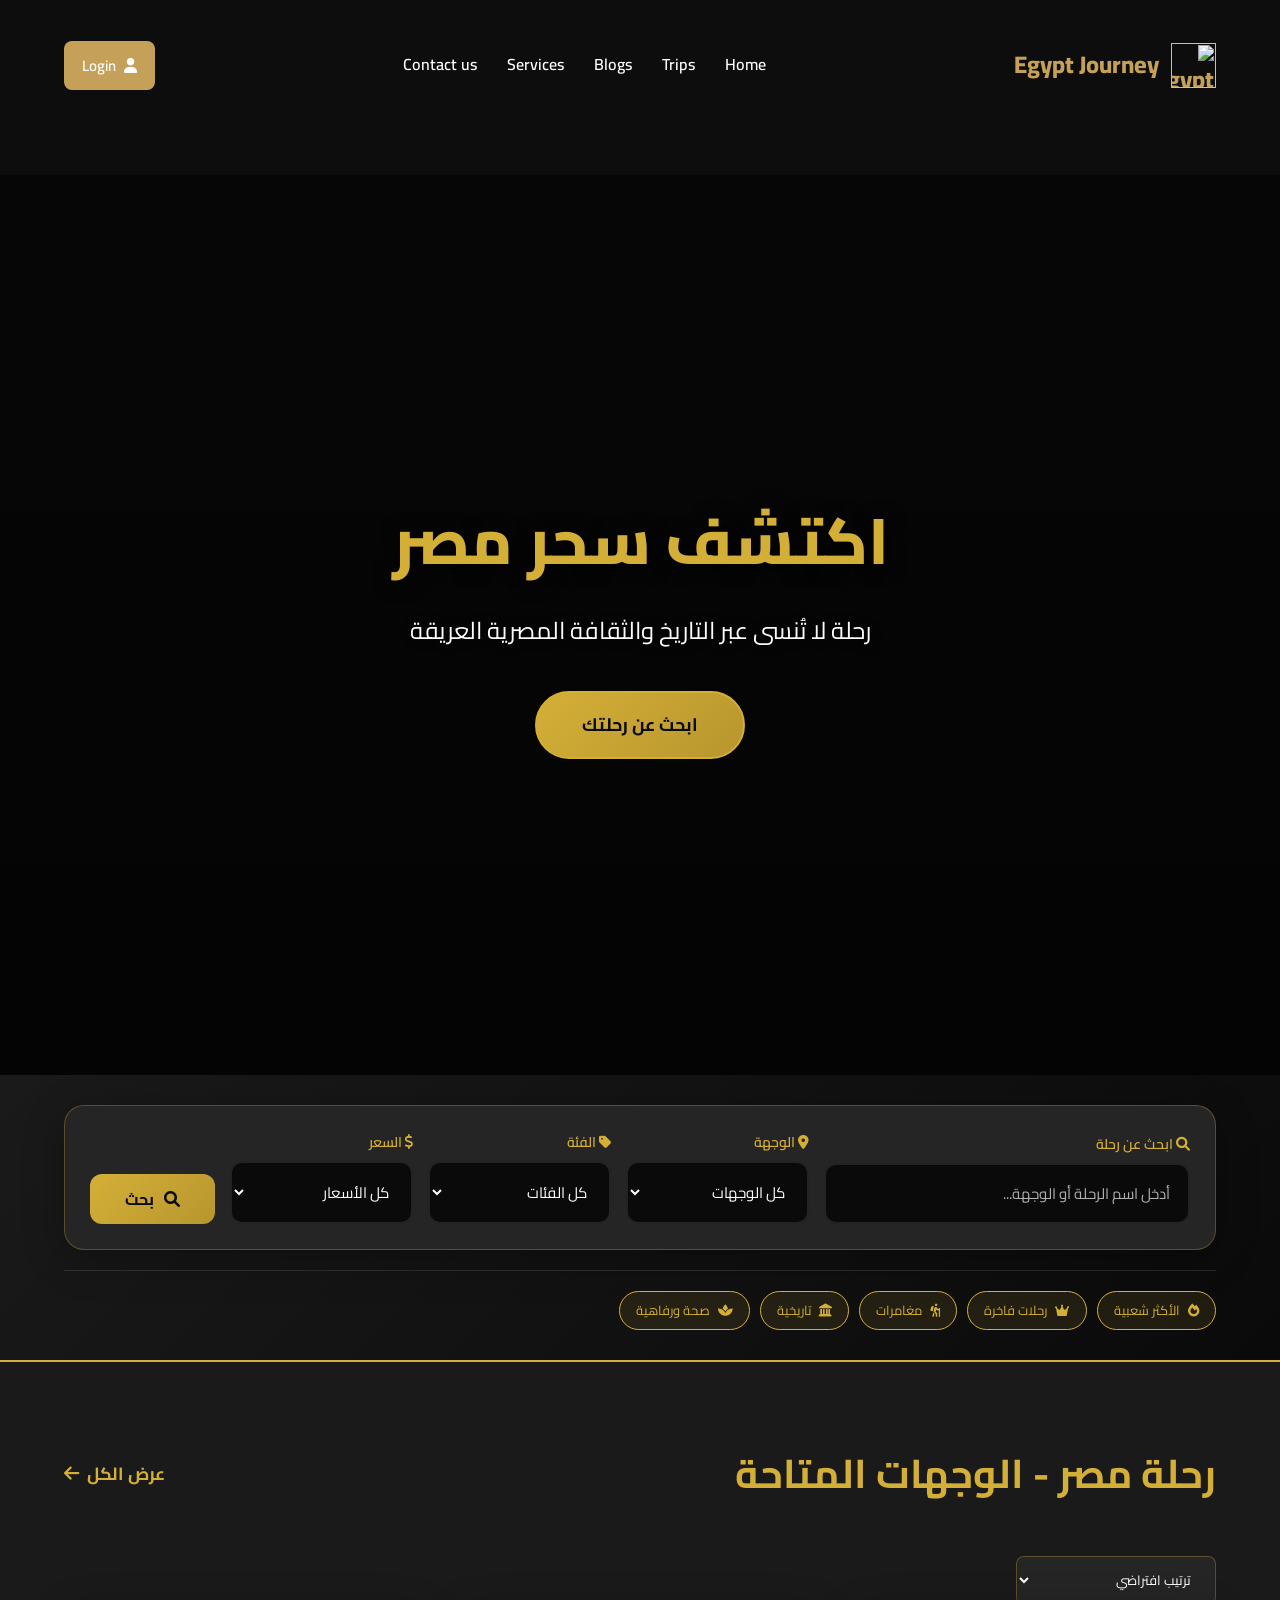
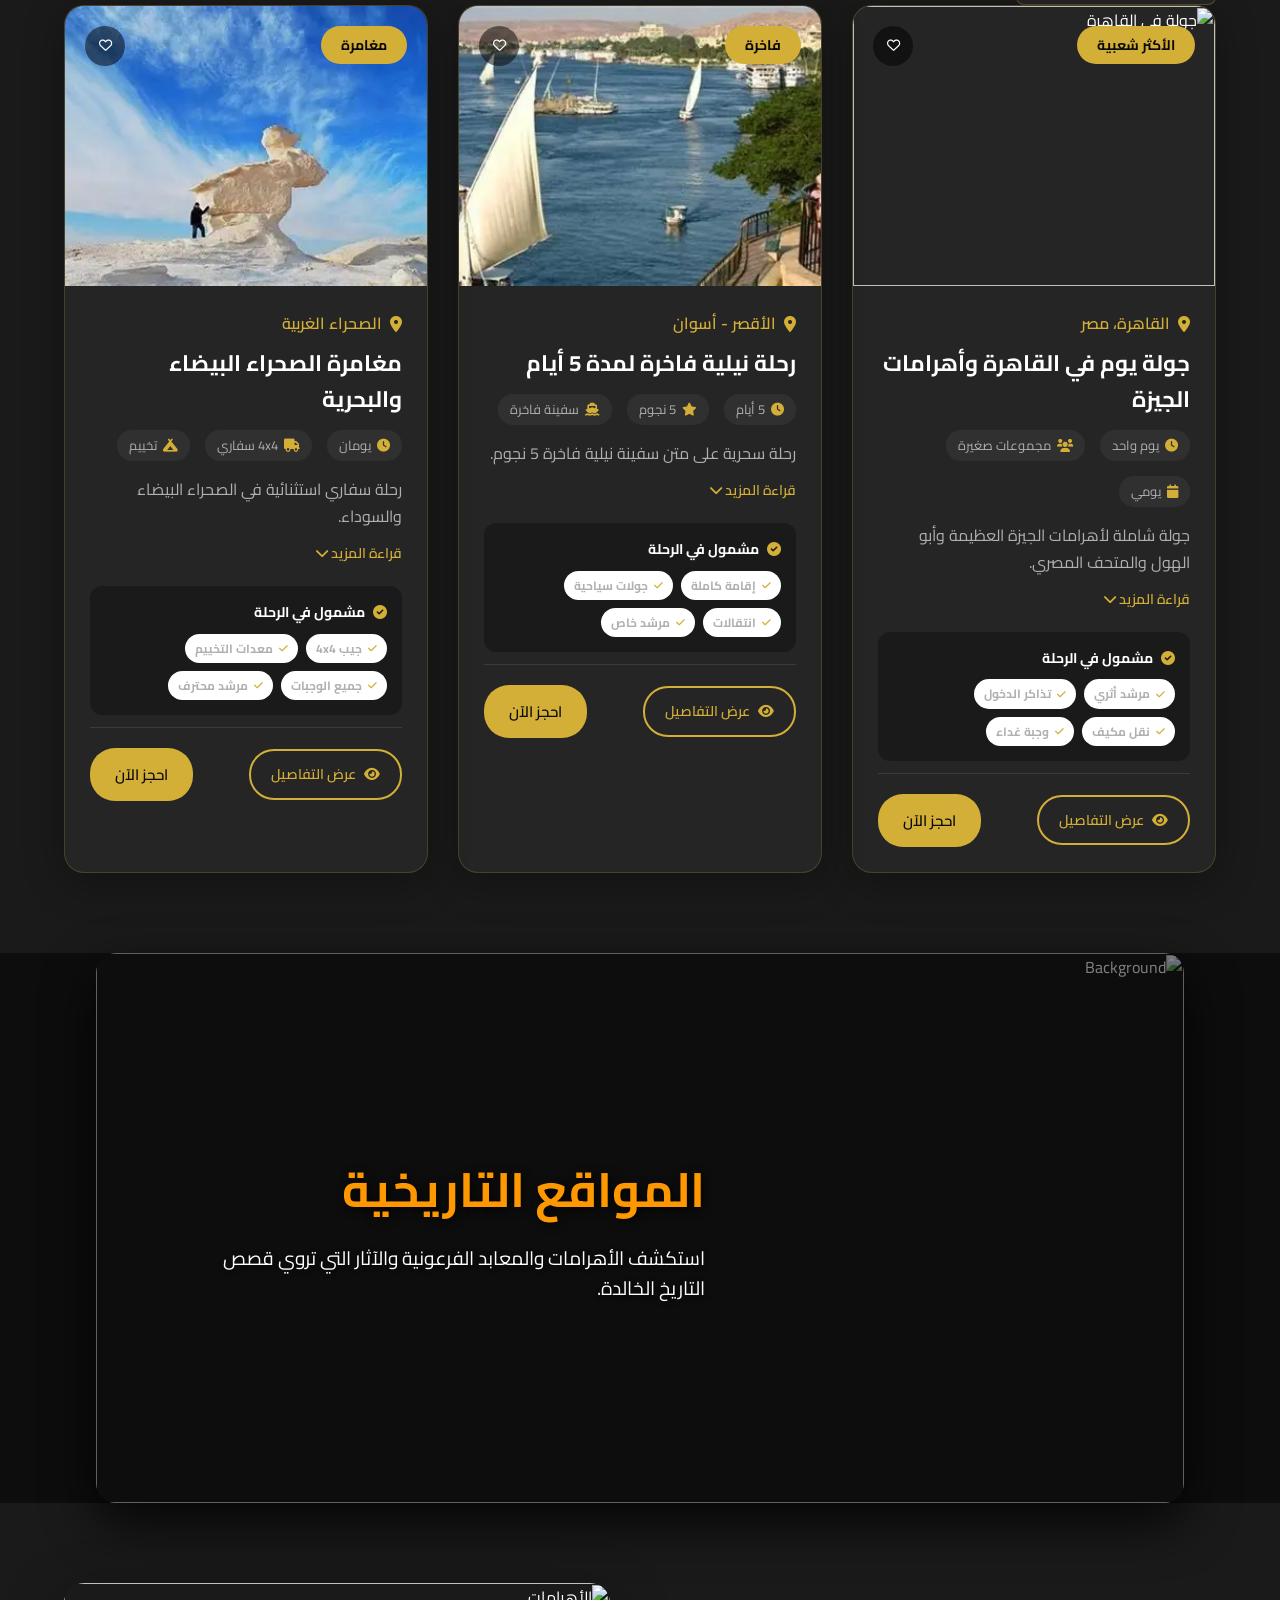
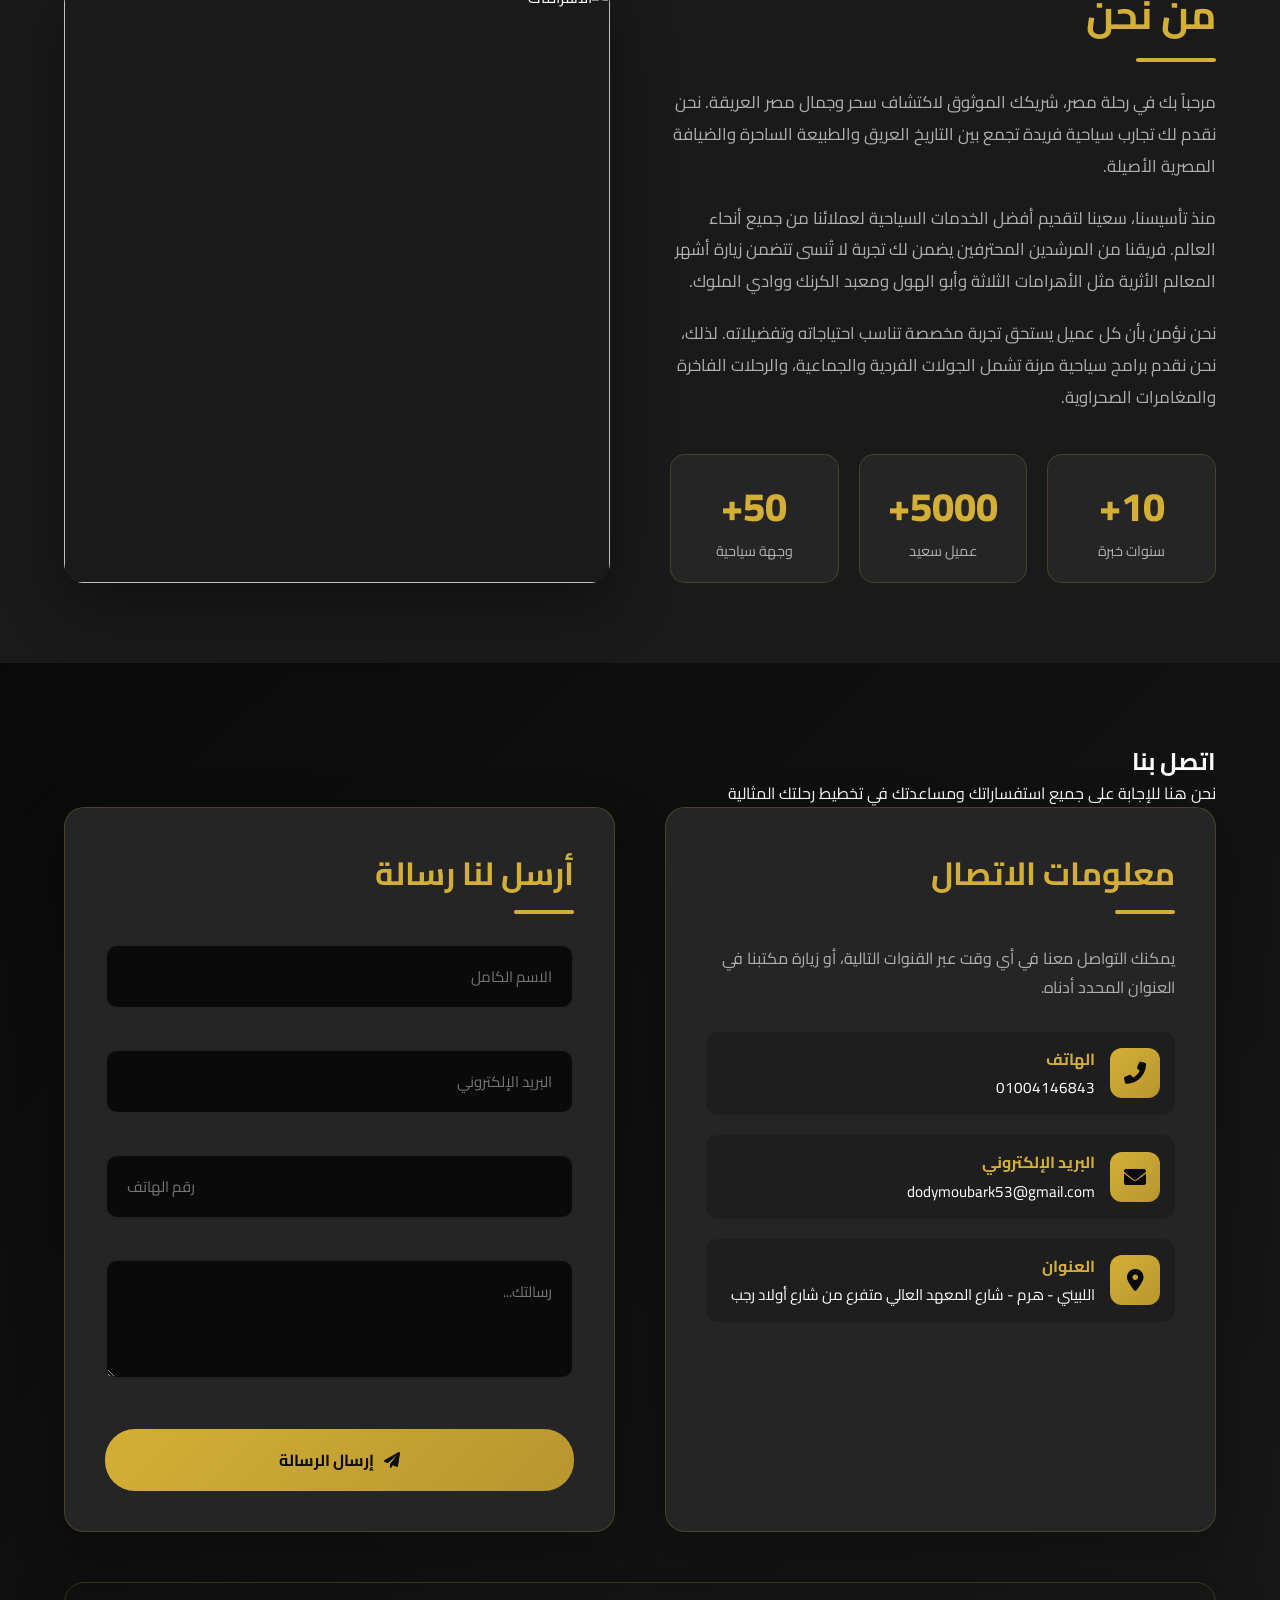
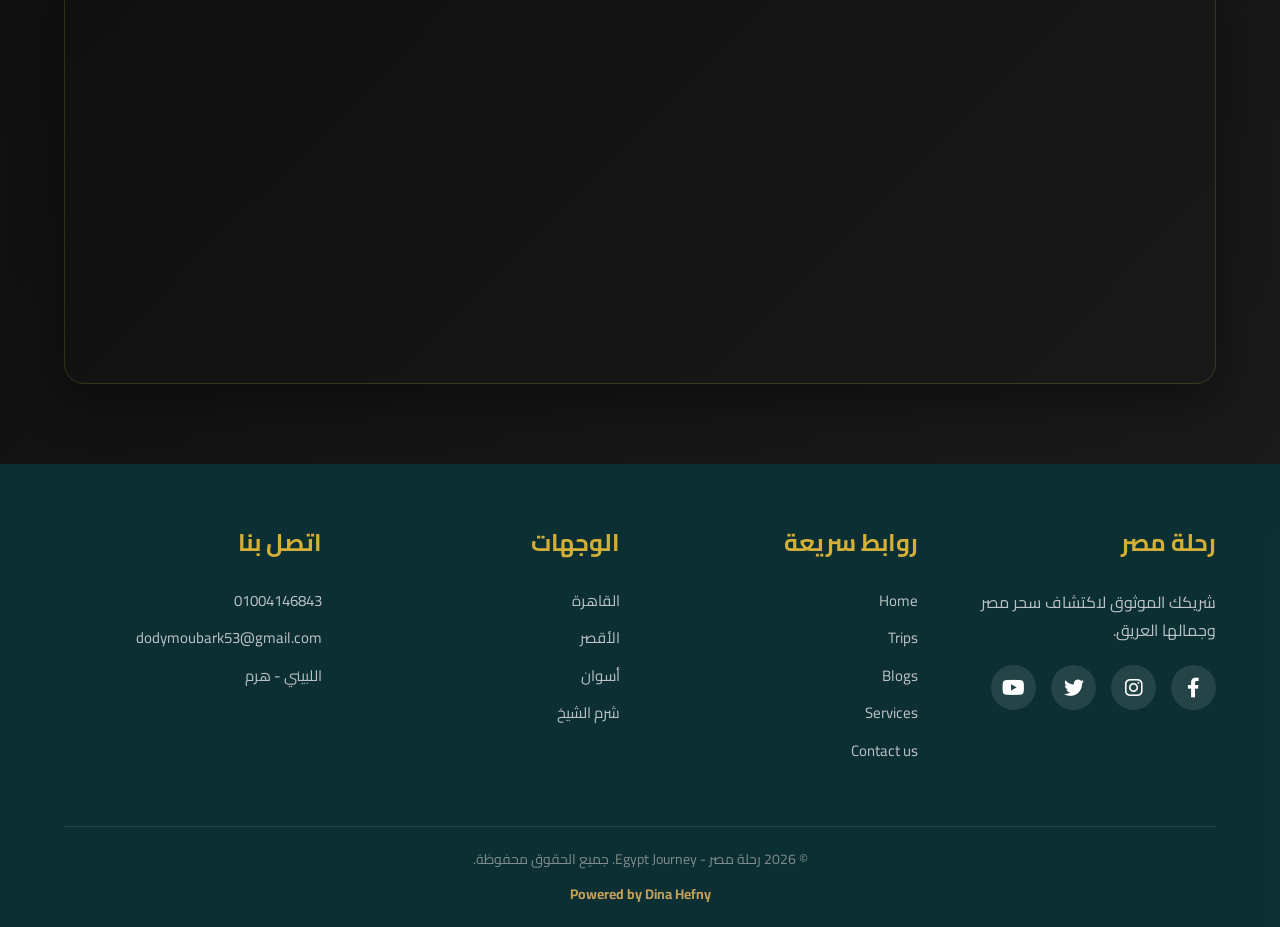
==== commit f83549fe: "Add files via upload" ====
--- a/index.html
+++ b/index.html
@@ -1,4 +1,4 @@
-﻿<!doctype html>
+﻿﻿<!doctype html>
 <html lang="ar" dir="rtl">
   <head>
     <meta charset="UTF-8" />
@@ -25,10 +25,11 @@
 
   <body>
     <nav class="navbar">
+
   <a href="#" class="logo">
-    <i class="fas fa-pyramid"></i>
-    Egypt Journey
-  </a>
+  <img src="imgs/logo-removebg-preview.png" alt="Egypt Journey Logo" class="logo-img">
+  Egypt Journey
+</a>
 
   <!-- زر الموبايل -->
   <button class="menu-toggle" id="menuToggle">
@@ -684,4 +685,4 @@
         <script src="script.js"></script>
   </body>
   
-</html>
+</html>
--- a/style.css
+++ b/style.css
@@ -28,6 +28,7 @@
   color: var(--dark-text);
   line-height: 1.6;
 }
+
 /* =========================
    HEADER
 ========================= */
@@ -87,6 +88,34 @@
   gap: 10px;
 
   z-index: 1001;
+}
+.logo-img {
+  height: 45px; /* يمكنك التحكم في الارتفاع من هنا ليناسب الهيدر */
+  width: auto;  /* الحفاظ على أبعاد الصورة */
+  object-fit: contain;
+  display: block;
+}
+
+/* تعديل اللوجو الأصلي لضمان المحاذاة */
+.logo {
+  text-decoration: none;
+  color: #c5a059;
+  font-size: 24px; /* صغرت الخط قليلاً ليتناسب مع الصورة */
+  font-weight: 800;
+  display: flex;
+  align-items: center;
+  gap: 12px; /* المسافة بين الصورة والنص */
+  z-index: 1001;
+}
+
+/* تعديل للهواتف الصغيرة */
+@media (max-width: 480px) {
+  .logo-img {
+    height: 35px; /* حجم أصغر قليلاً للموبايل */
+  }
+  .logo {
+    font-size: 18px;
+  }
 }
 
 /* =========================
@@ -322,7 +351,7 @@
   .nav-menu {
     position: fixed; 
     top: 0;
-    right: -100%; /* مستخبية بره */
+    left: -100%; /* مستخبية بره */
     width: 250px; /* عرض محدد عشان تبان */
     height: 100vh;
     background: #0a0a0a !important; /* لون غامق صريح */
@@ -333,7 +362,8 @@
     gap: 30px;
     transition: 0.4s ease-in-out;
     z-index: 2000; 
-    box-shadow: -10px 0 20px rgba(0,0,0,0.5);
+    box-shadow: 10px 0 20px rgba(0,0,0,0.5);
+    
     
     /* إلغاء أي خصائص قديمة ممكن تعطلها */
     max-height: none !important; 
@@ -343,7 +373,7 @@
 
   /* الكلاس اللي الـ JS بيضيفه */
   .nav-menu.active {
-    right: 0 !important; /* بتدخل الشاشة */
+    left: 0 !important; /* بتدخل الشاشة */
   }
 
   .nav-menu li {
@@ -2063,4 +2093,4 @@
     padding: 15px 35px;
     font-size: 16px;
   }
-}
+}
